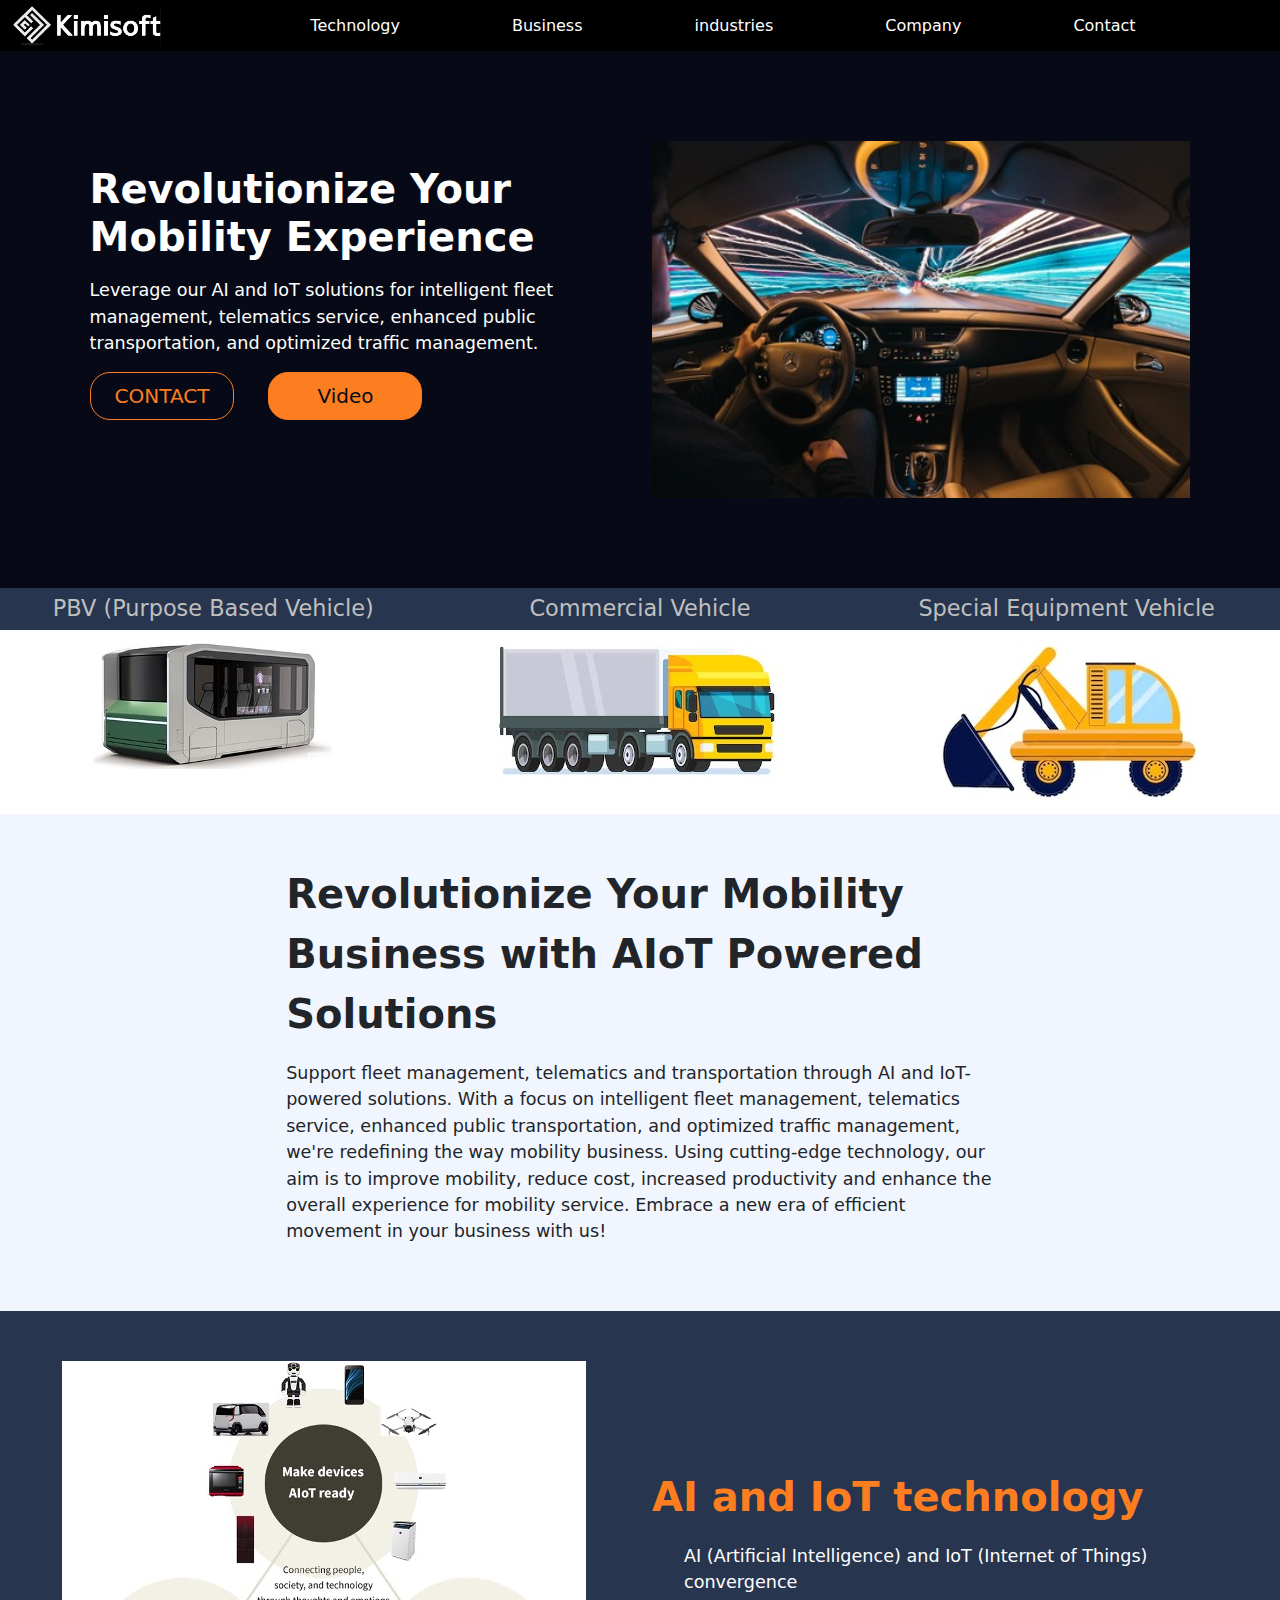
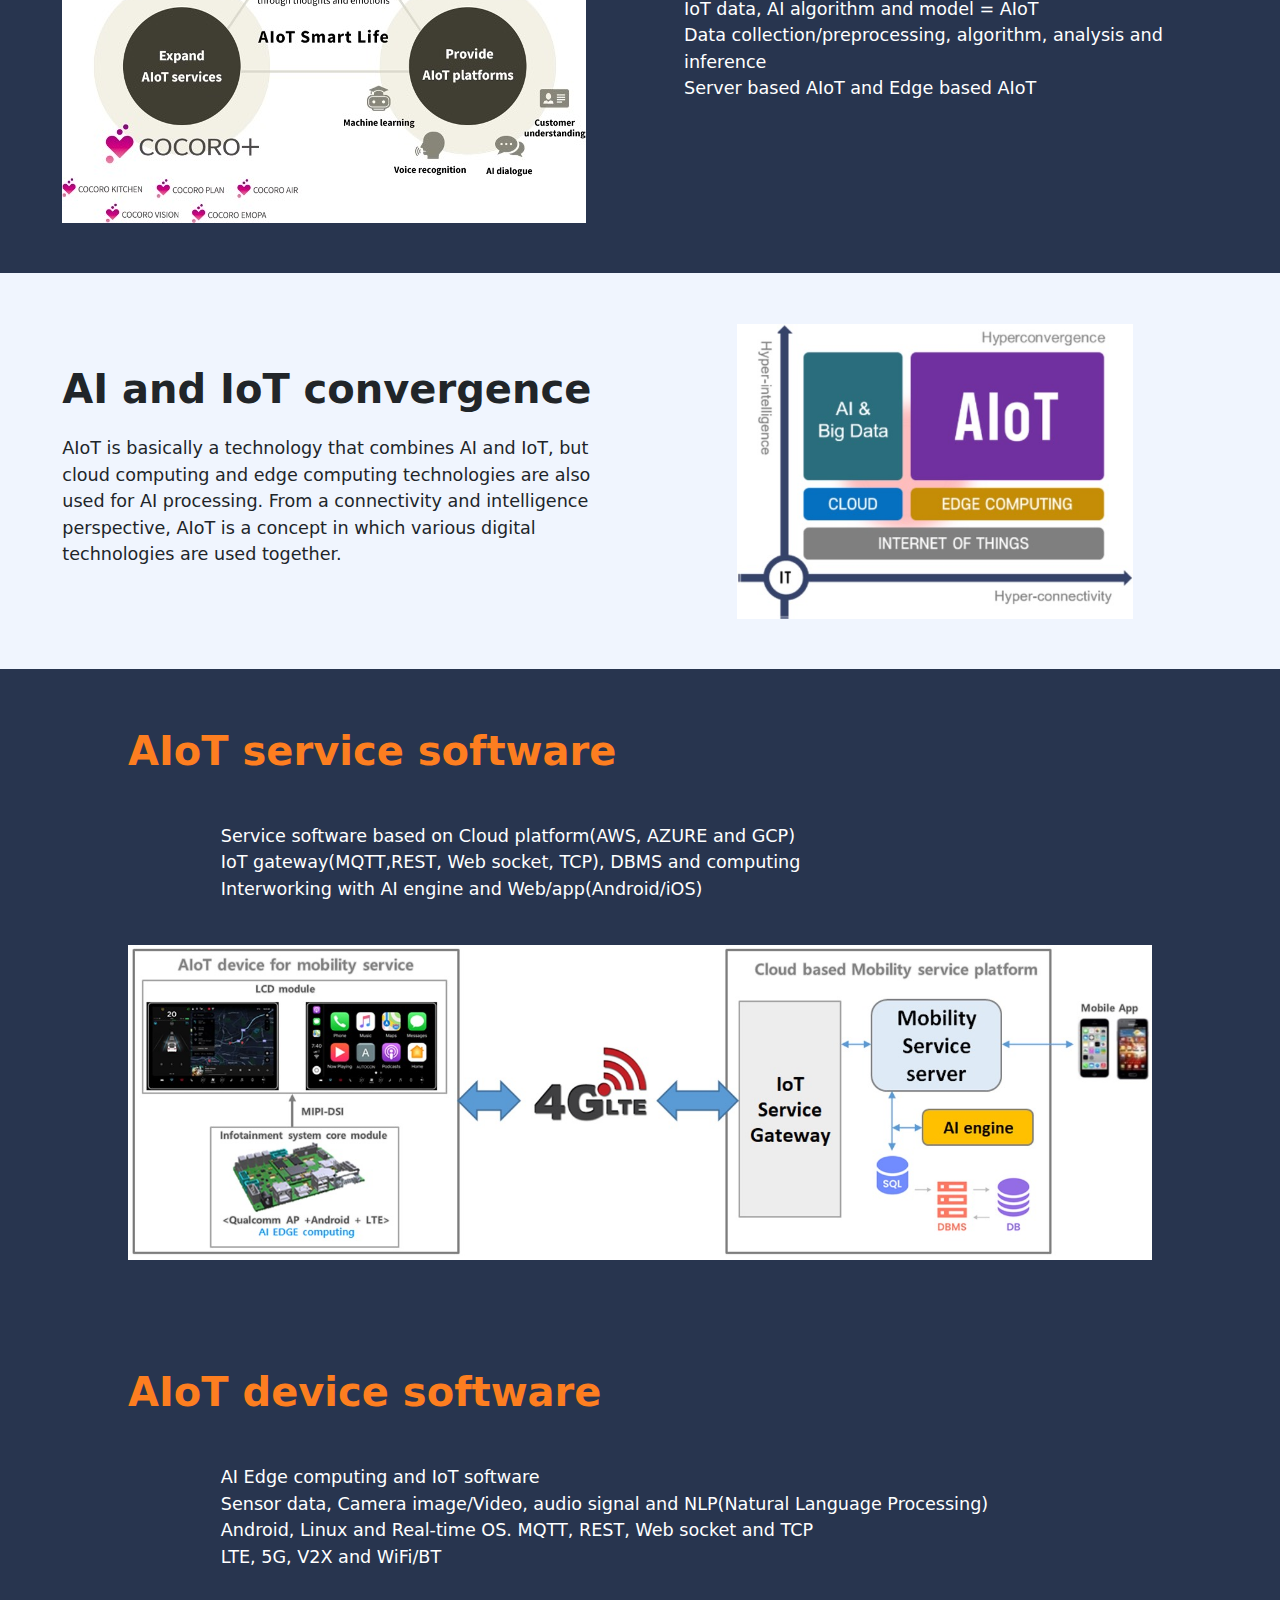
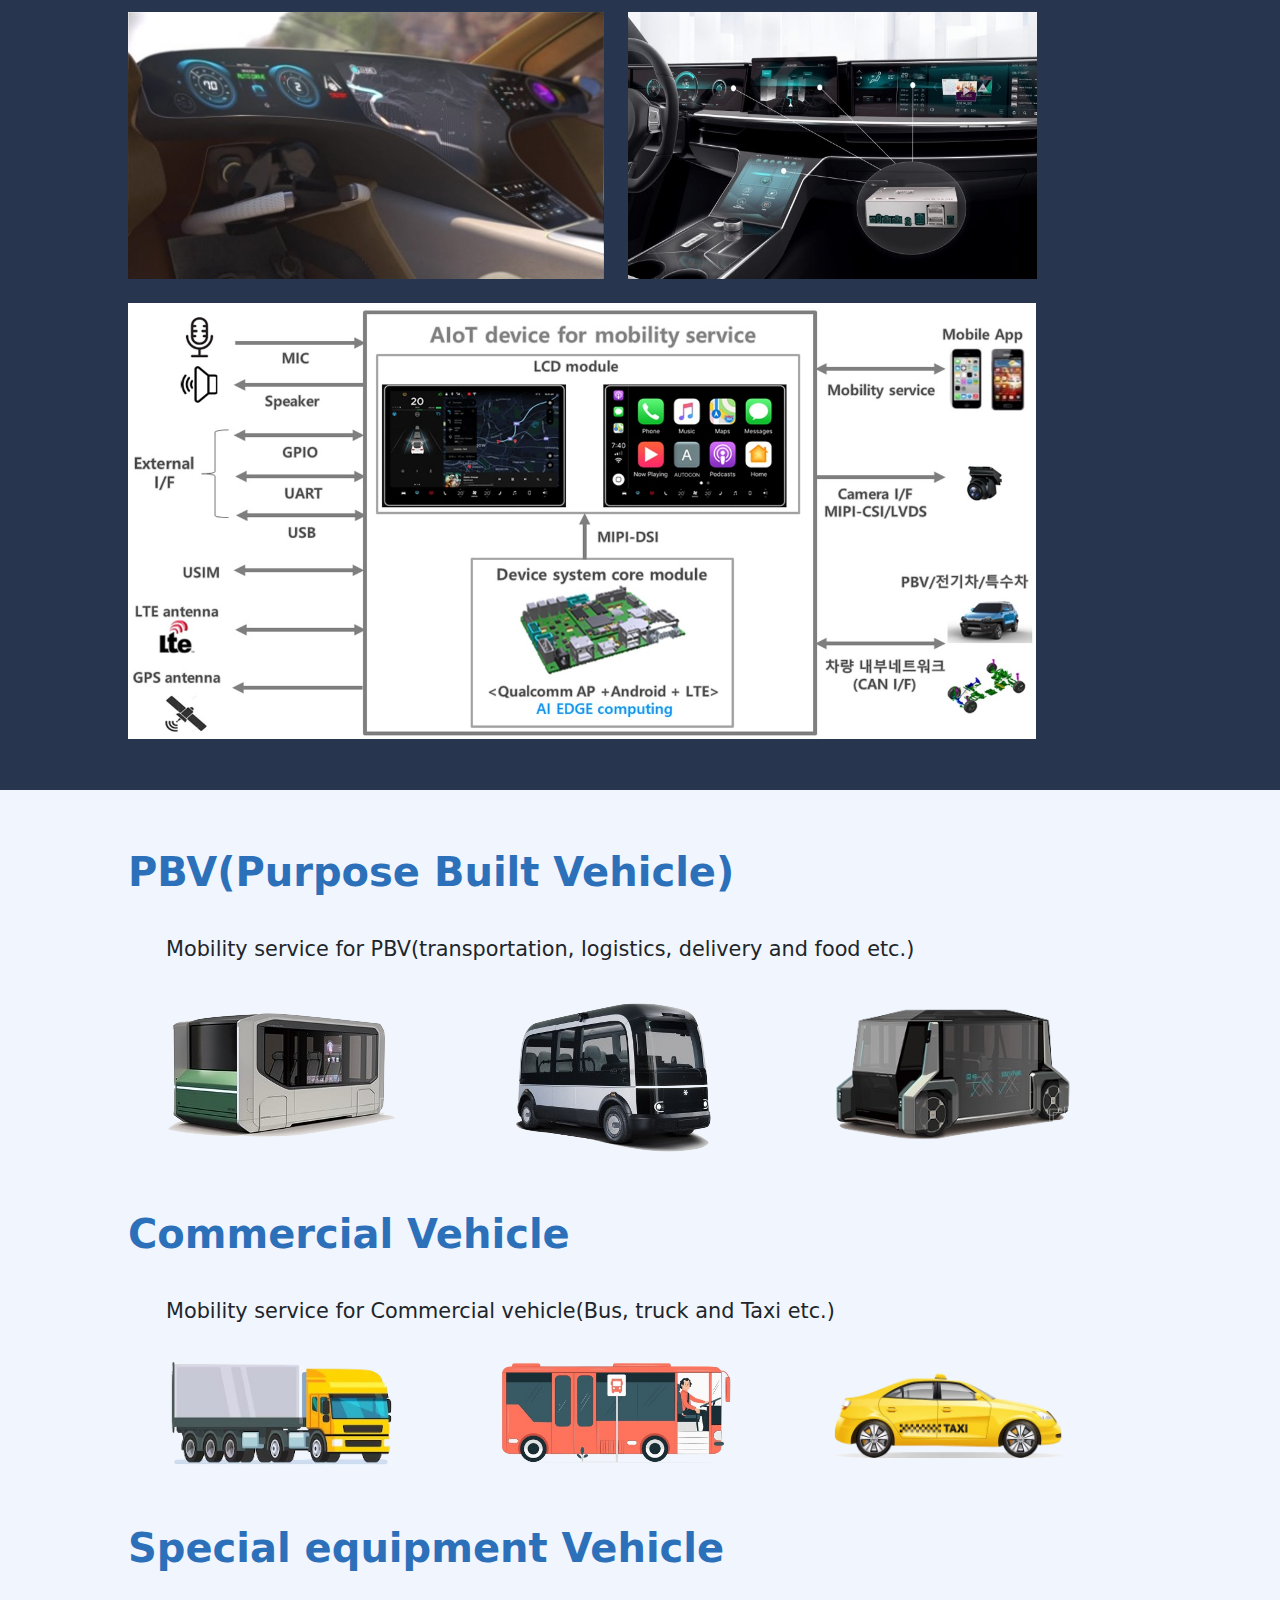
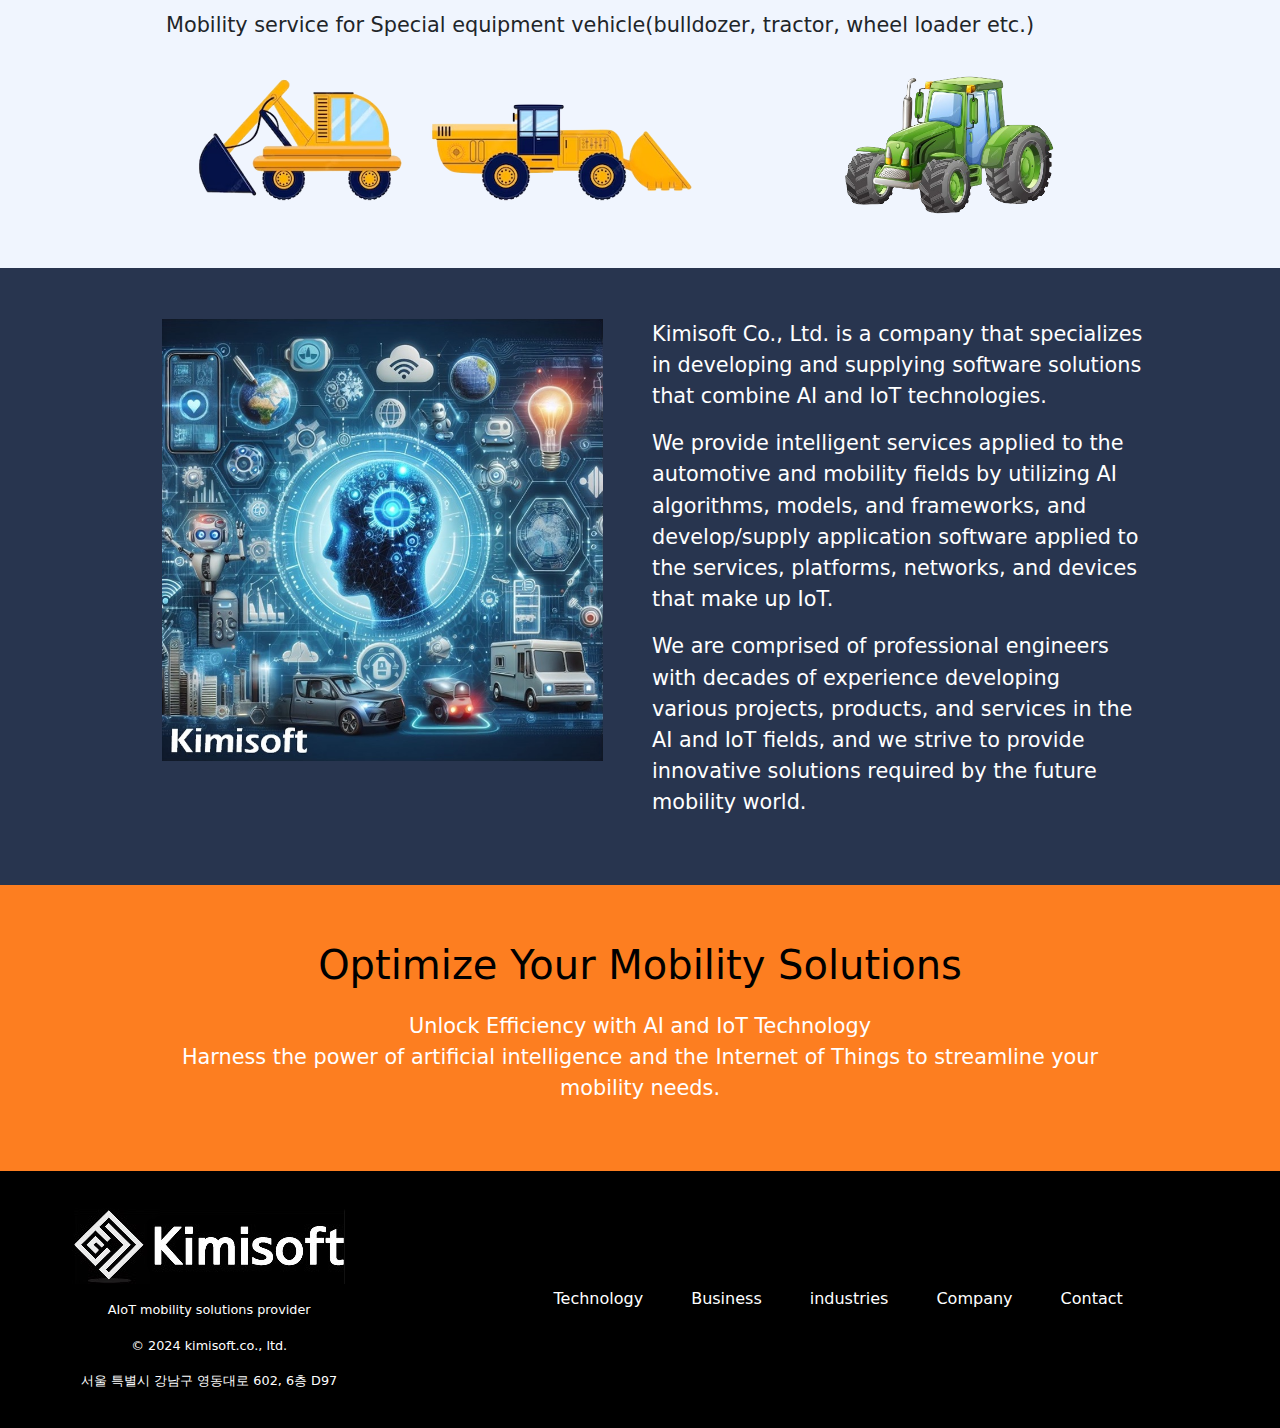
==== index.html @ 02476821 "remove comment" ====
<!DOCTYPE html>
<html lang="en">

<head>
  <meta charset="UTF-8">
  <meta name="viewport" content="width=device-width, initial-scale=1.0">
  <title>키미소프트</title>

  <link rel="stylesheet" href="https://cdn.jsdelivr.net/npm/bootstrap@5.3.0/dist/css/bootstrap.min.css">
  <link rel="stylesheet" href="main.css">
</head>

<body>
  <nav class="navbar navbar-expand-lg">
    <div class="container-fluid" style="background-color: #000000">
      <a class="navbar-brand" href="#">
        <img src="img/logo.jpg" alt="Company Logo" width="150" class="d-inline-block">
      </a>
      <button class="navbar-toggler" type="button" data-bs-toggle="collapse" data-bs-target="#navbarNav" aria-controls="navbarNav" aria-expanded="false" aria-label="Toggle navigation">
        <span class="navbar-toggler-icon">
          <i class="fas fa-bars"></i>
        </span>
      </button>
      <div class="collapse navbar-collapse" id="navbarNav">
        <ul class="navbar-nav mx-auto mr-auto">
          <li class="nav-item mx-5">
            <a class="nav-link" href="#technology" style="color: #ffffff">Technology</a>
          </li>
          <li class="nav-item mx-5">
            <a class="nav-link" href="#business" style="color: #ffffff">Business</a>
          </li>
          <li class="nav-item mx-5">
            <a class="nav-link" href="#industries" style="color: #ffffff">industries</a>
          </li>
          <li class="nav-item mx-5">
            <a class="nav-link" href="#company" style="color: #ffffff">Company</a>
          </li>
          <li class="nav-item mx-5">
            <a class="nav-link" href="#contact" style="color: #ffffff">Contact</a>
          </li>
        </ul>
      </div>
    </div>
  </nav>

  <section id="intro">
    <div class="container-fluid" style="background-color: #070a16; padding: 7%">
      <div class="row align-items-center">
        <div class="col-md-6 text-white">
          <h1 style="font-weight: 900; font-size: 2.5em; margin-bottom: 1rem;">
            Revolutionize Your Mobility Experience
          </h1>
          <p style="font-size: 1.1em;">
            Leverage our AI and IoT solutions for intelligent fleet management, telematics service, enhanced public transportation, and optimized traffic management.
          </p>
          <div class="btn-group" role="group" aria-label="Basic example" style="padding-bottom: 10%;">
            <button type="button" class="btn btn-lg px-4 me-4" style="background-color: #070a16; border-color: #fd7e20; color: #fd7e20; border-radius: 20px"
              onClick="document.getElementById('contact').scrollIntoView();">CONTACT</button>
            <button type="button" class="btn btn-lg px-5" style="background-color: #fd7e20; border-color: #fd7e20; color: #070a16; border-radius: 20px; margin-left: 10px"
              id="play" onClick="switchToVideo();">Video</button>
          </div>
        </div>
        <div class="col-md-6">
          <video controls width="100%" id="intro_video" style="display: none;">
            <source src="intro.mp4" type="video/mp4">
          </video>
          <img src="img/intro.jpg" alt="Introduction Image" id="intro_img" style="width: 100%; display: block;">
        </div>
      </div>
    </div>
  </section>

  <section id="technology">
    <div class="container-fluid">
      <div class="row">
        <!-- Technology Columns -->
        <div class="col-lg-4 col-md-6" style="padding: 0%">
          <div class="text-center" style="padding: 1%; font-size: 1.4em; color: #bfbfbf; background-color: #28354f">PBV (Purpose Based Vehicle)</div>
          <div class="text-center" style="padding: 3%; background-color: #ffffff"><img src="img/pbv.jpg" alt="Purpose Based Vehicle" style="max-width: 100%; height: auto;"></div>
        </div>
        <div class="col-lg-4 col-md-6" style="padding: 0%">
          <div class="text-center" style="padding: 1%; font-size: 1.4em; color: #bfbfbf; background-color: #28354f">Commercial Vehicle</div>
          <div class="text-center" style="padding: 3%; background-color: #ffffff"><img src="img/cv.jpg" alt="Commercial Vehicle" style="max-width: 100%; height: auto;"></div>
        </div>
        <div class="col-lg-4 col-md-6" style="padding: 0%">
          <div class="text-center" style="padding: 1%; font-size: 1.4em; color: #bfbfbf; background-color: #28354f">Special Equipment Vehicle</div>
          <div class="text-center" style="padding: 3%; background-color: #ffffff"><img src="img/sev.jpg" alt="Special Equipment Vehicle" style="max-width: 100%; height: auto;"></div>
        </div>
      </div>
  
      <!-- AIoT Solutions -->
      <div class="row" style="padding: 4%; background-color: #f0f5fe">
        <div class="col" style="padding-left: 20%; padding-right: 20%">
          <p style="font-size: 2.5em; font-weight: 900">Revolutionize Your Mobility Business with AIoT Powered Solutions</p>
          <p style="font-size: 1.1em">Support fleet management, telematics and transportation through AI and IoT-powered solutions. With a focus on intelligent fleet management, telematics service, enhanced public transportation, and optimized traffic management, we're redefining the way mobility business. Using cutting-edge technology, our aim is to improve mobility, reduce cost, increased productivity and enhance the overall experience for mobility service. Embrace a new era of efficient movement in your business with us!</p>
        </div>
      </div>
  
      <!-- AI and IoT Technology -->
      <div class="row align-items-center" style="padding: 4%; background-color: #28354f">
        <div class="col-md-6">
          <img src="img/cycle.jpg" alt="Technology Cycle" style="max-width: 100%; height: auto;">
        </div>
        <div class="col-md-6 custom-margin">
          <p style="color: #fd7e20; font-size: 2.5em; font-weight: 800">AI and IoT technology</p>
          <ul style="color: #ffffff; font-size: 1.1em; list-style-type: none">
            <li>AI (Artificial Intelligence) and IoT (Internet of Things) convergence</li>
            <li>IoT data, AI algorithm and model = AIoT</li>
            <li>Data collection/preprocessing, algorithm, analysis and inference</li>
            <li>Server based AIoT and Edge based AIoT</li>
          </ul>
        </div>
      </div>
  
      <!-- AI and IoT Convergence -->
      <div class="row align-items-center" style="padding: 4%; background-color: #f0f5fe">
        <div class="col-md-6">
          <p style="font-size: 2.5em; font-weight: 800">AI and IoT convergence</p>
          <p style="font-size: 1.1em">AIoT is basically a technology that combines AI and IoT, but cloud computing and edge computing technologies are also used for AI processing. From a connectivity and intelligence perspective, AIoT is a concept in which various digital technologies are used together.</p>
        </div>
        <div class="col-md-6 text-center">
          <img src="img/convergence.jpg" alt="AI and IoT Convergence" style="width: 70%; max-width: 100%; height: auto;">
        </div>
      </div>
    </div>
  </section>
  

  <section id="business">
    <div class="row" style="padding: 4% 10% 4% 10%; background-color: #28354f">
      <p style="color: #fd7e20; font-size: 2.5em; font-weight: 800">
        AIoT service software
      </p>
      <p>
        <ul style="color: #ffffff; font-size: 1.1em; padding: 1% 1% 1% 10%; list-style-type: none">
          <li>Service software based on Cloud platform(AWS, AZURE and GCP)</li>
          <li>IoT gateway(MQTT,REST, Web socket, TCP), DBMS and computing</li>
          <li>Interworking with AI engine and Web/app(Android/iOS)</li>
        </ul>
      </p>
      <img src="img/service.jpg">
    </div>
    <div class="row" style="padding: 4% 10% 4% 10%; background-color: #28354f">
      <p style="color: #fd7e20; font-size: 2.5em; font-weight: 800">
        AIoT device software
      </p>
      <p>
        <ul style="color: #ffffff; font-size: 1.1em; padding: 1% 1% 1% 10%; list-style-type: none">
          <li>AI Edge computing and IoT software</li>
          <li>Sensor data, Camera image/Video, audio signal and NLP(Natural Language Processing)</li>
          <li>Android, Linux and Real-time OS. MQTT, REST, Web socket and TCP</li>
          <li>LTE, 5G, V2X and WiFi/BT</li>
        </ul>
      </p>
      <div class="row">
        <div class="row">
          <div class="col">
            <img src="img/db1.jpg" width="100%">
          </div>
          <div class="col">
            <img src="img/db2.jpg" width="86%" height="100%">
          </div>
        </div>
        <div class="row">
          <div class="col">
            <br>
            <img src="img/db3.jpg" width="93%">
          </div>
        </div>
      </div>
    </div>
  </section>

  <section id="industries">
    <div class="row" style="padding: 4% 10% 4% 10%; background-color: #f0f5fe">
      <div class="row">
        <div class="row">
          <p style="color: #2c70ba; font-size: 2.5em; font-weight: 800">
            PBV(Purpose Built Vehicle)
          </p>
          <p>
            <ul style="font-size: 1.3em; padding: 0% 0% 0% 5%; list-style-type: none"">
              <li>Mobility service for PBV(transportation, logistics, delivery and food etc.)</li>
            </ul>
          </p>
        </div>
        <div class="row align-items-center text-center">
          <div class="col">
            <img src="img/pbv1.png" width="auto" style="max-width: 80%">
          </div>
          <div class="col">
            <img src="img/pbv2.png" width="auto" style="max-width: 80%">
          </div>
          <div class="col">
            <img src="img/pbv3.png" width="auto" style="max-width: 80%">
          </div>
        </div>
        <div class="row" style="padding-bottom: 50px">
        </div>
      </div>

      <div class="row">
        <div class="row">
          <p style="color: #2c70ba; font-size: 2.5em; font-weight: 800">
            Commercial Vehicle
          </p>
          <p>
            <ul style="font-size: 1.3em; padding: 0% 0% 0% 5%; list-style-type: none"">
              <li>Mobility service for Commercial vehicle(Bus, truck and Taxi etc.)</li>
            </ul>
          </p>
        </div>
        <div class="row align-items-center text-center">
          <div class="col">
            <img src="img/cv1.png" width="75%">
          </div>
          <div class="col">
            <img src="img/cv2.png" width="75%">
          </div>
          <div class="col">
            <img src="img/cv3.png" width="75%">
          </div>
        </div>
        <div class="row" style="padding-bottom: 50px">
        </div>
      </div>

      <div class="row">
        <div class="row">
          <p style="color: #2c70ba; font-size: 2.5em; font-weight: 800">
            Special equipment Vehicle
          </p>
          <p>
            <ul style="font-size: 1.3em; padding: 0% 0% 0% 5%; list-style-type: none"">
              <li>Mobility service for Special equipment vehicle(bulldozer, tractor, wheel loader etc.)</li>
            </ul>
          </p>
        </div>
        <div class="row align-items-center text-center">
          <div class="col-8">
            <img src="img/sev1.png" width="80%">
          </div>
          <div class="col">
            <img src="img/sev2.png" width="70%">
          </div>
        </div>
      </div>
    </div>
  </section>

  <section id="company">
    <div class="container-fluid">
      <div class="row" style="padding: 4% 10%; background-color: #28354f">
        <!-- Company image and description -->
        <div class="col-md-6 text-center">
          <img src="img/company.jpg" alt="Kimisoft Co., Ltd." style="max-width: 90%; height: auto; margin-bottom: 20px;">
        </div>
        <div class="col-md-6" style="color: #ffffff; font-size: 1.3em">
          <p>
            Kimisoft Co., Ltd. is a company that specializes in developing and supplying software solutions that combine AI and IoT technologies.
          </p>
          <p>
            We provide intelligent services applied to the automotive and mobility fields by utilizing AI algorithms, models, and frameworks, and develop/supply application software applied to the services, platforms, networks, and devices that make up IoT.
          </p>
          <p>
            We are comprised of professional engineers with decades of experience developing various projects, products, and services in the AI and IoT fields, and we strive to provide innovative solutions required by the future mobility world.
          </p>
        </div>
      </div>
  
      <!-- Call-to-action -->
      <div class="row text-center" style="padding: 4% 10%; background-color: #fd7e20">
        <div class="col-12">
          <p style="color: #000000; font-size: 2.5em">
            Optimize Your Mobility Solutions
          </p>
          <p style="color: #ffffff; font-size: 1.3em">
            Unlock Efficiency with AI and IoT Technology<br>
            Harness the power of artificial intelligence and the Internet of Things to streamline your mobility needs.
          </p>
        </div>
      </div>
    </div>
  </section>
  
  <section id="contact">
    <nav class="navbar navbar-expand-lg">
      <div class="container-fluid" style="background-color: #000000">
        <div class="row d-inline-block align-items-center text-center" style="padding: 3%; margin-left: 10px">
          <div class="row">
            <div class="col">
              <img src="img/logo.jpg">
            </div>
            <p></p>
          </div>
          <div class="row" style="color: #ffffff; font-size: 0.8em">
            <div class="col">
              AIoT mobility solutions provider
              <p></p>
            </div>
          </div>
          <div class="row" style="color: #ffffff; font-size: 0.8em">
            <div class="col">
              © 2024 kimisoft.co., ltd.
              <p></p>
            </div>
          </div>
          <div class="row" style="color: #ffffff; font-size: 0.8em">
            <div class="col">
              서울 특별시 강남구 영동대로 602, 6층 D97
            </div>
          </div>
        </div>
        <button class="navbar-toggler" type="button" data-bs-toggle="collapse" data-bs-target="#footerNav" aria-controls="footerNav" aria-expanded="false" aria-label="Toggle navigation">
          <span class="navbar-toggler-icon">
            <i class="fas fa-bars"></i>
          </span>
        </button>
        <div class="collapse navbar-collapse" id="footerNav">
          <ul class="navbar-nav mx-auto mr-auto">
            <li class="nav-item mx-3">
              <a class="nav-link" href="#technology" style="color: #ffffff">Technology</a>
            </li>
            <li class="nav-item mx-3">
              <a class="nav-link" href="#business" style="color: #ffffff">Business</a>
            </li>
            <li class="nav-item mx-3">
              <a class="nav-link" href="#industries" style="color: #ffffff">industries</a>
            </li>
            <li class="nav-item mx-3">
              <a class="nav-link" href="#company" style="color: #ffffff">Company</a>
            </li>
            <li class="nav-item mx-3">
              <a class="nav-link" href="#contact" style="color: #ffffff">Contact</a>
            </li>
          </ul>
        </div>
      </div>
    </nav> 
  </section>

  <script src="https://cdn.jsdelivr.net/npm/bootstrap@5.3.0/dist/js/bootstrap.bundle.min.js"></script>
  <script>
    let toogle = false;

    function switchToVideo() {
        toogle = !toogle;

        if (toogle) {
          document.getElementById("play").innerHTML = "Image";
          // Hide the image
          document.getElementById("intro_img").style.display = "none";
          // Show the video
          document.getElementById("intro_video").style.display = "block";
        } else {
          document.getElementById("play").innerHTML = "Video";
          // Hide the image
          document.getElementById("intro_img").style.display = "block";
          // Show the video
          document.getElementById("intro_video").style.display = "none";
        }
    }
  </script>

</body>
</html>
---- main.css ----
.navbar {
    padding-top: 0;
    padding-bottom: 0;
}

body {
    overflow-x: clip;
}

image-thumbnail {
    object-fit: cover;
}

.navbar-toggler-icon {
    background-color: #fd7e20;
}
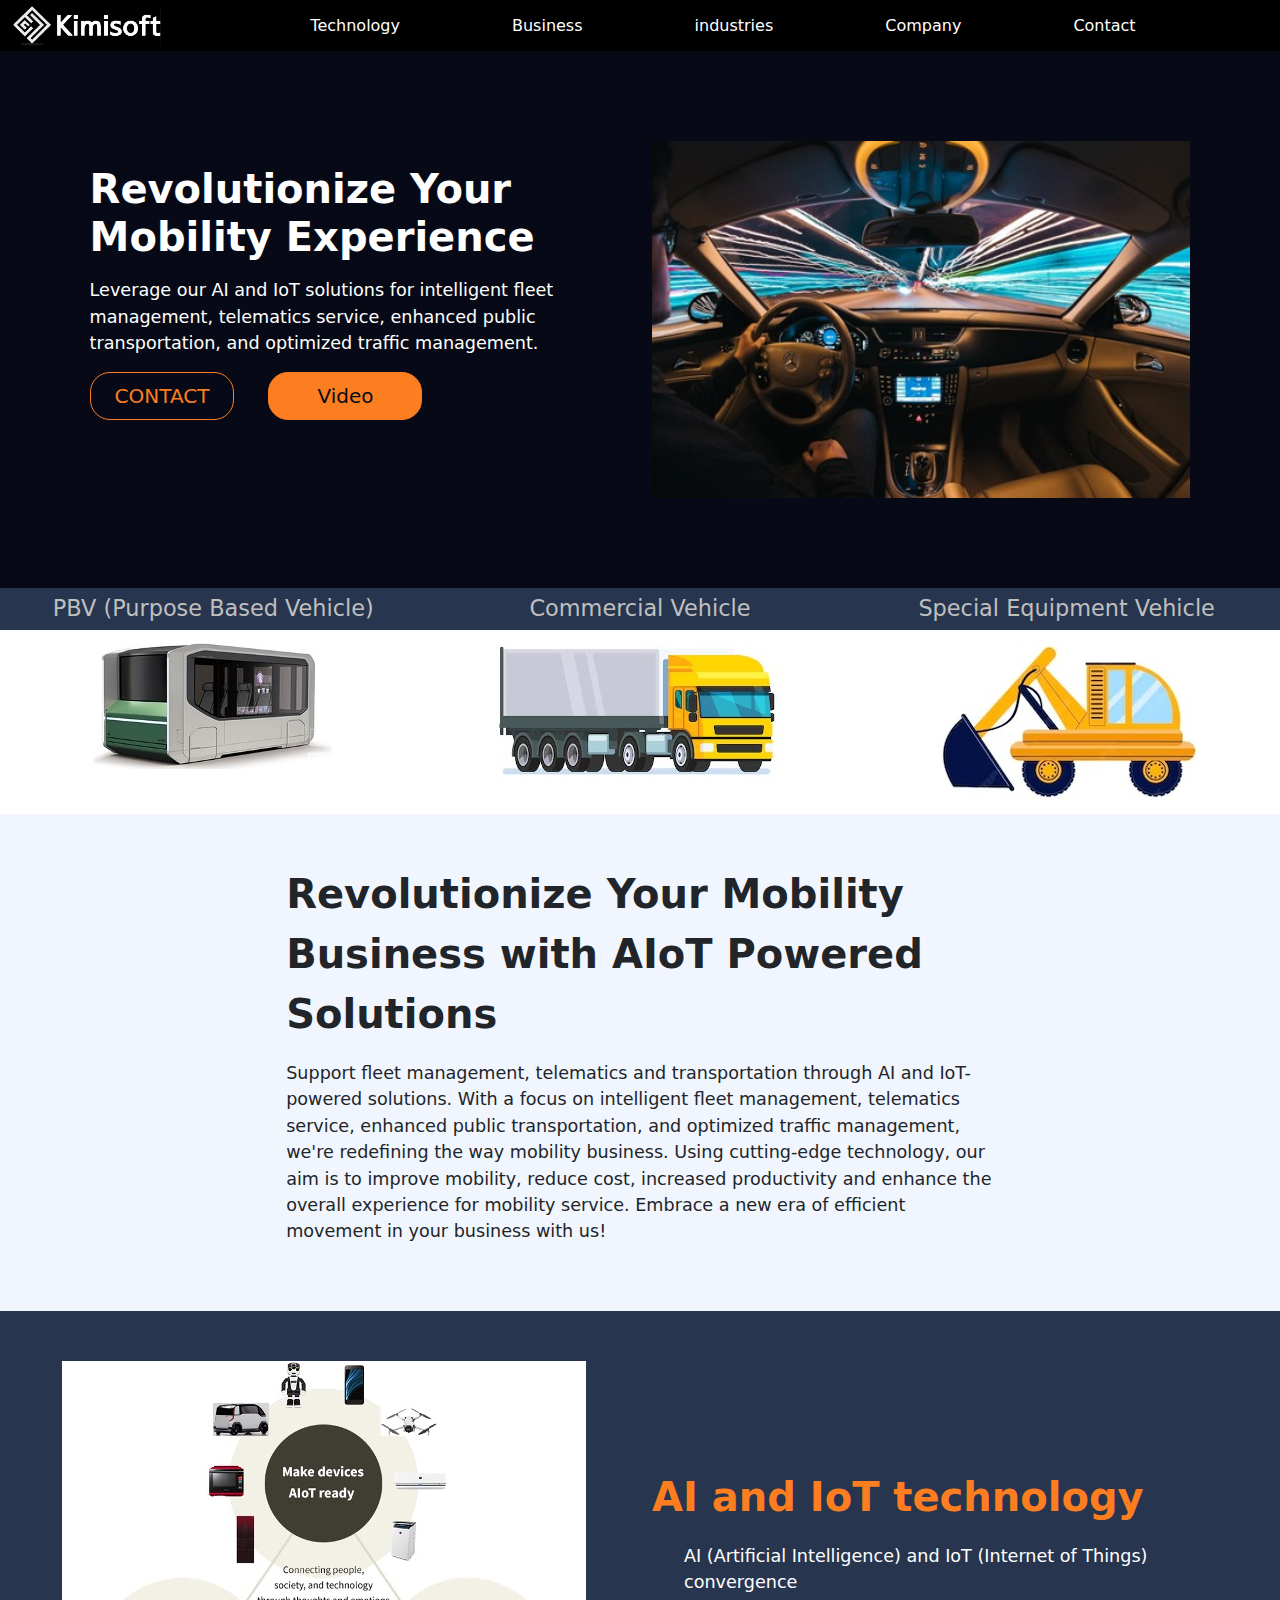
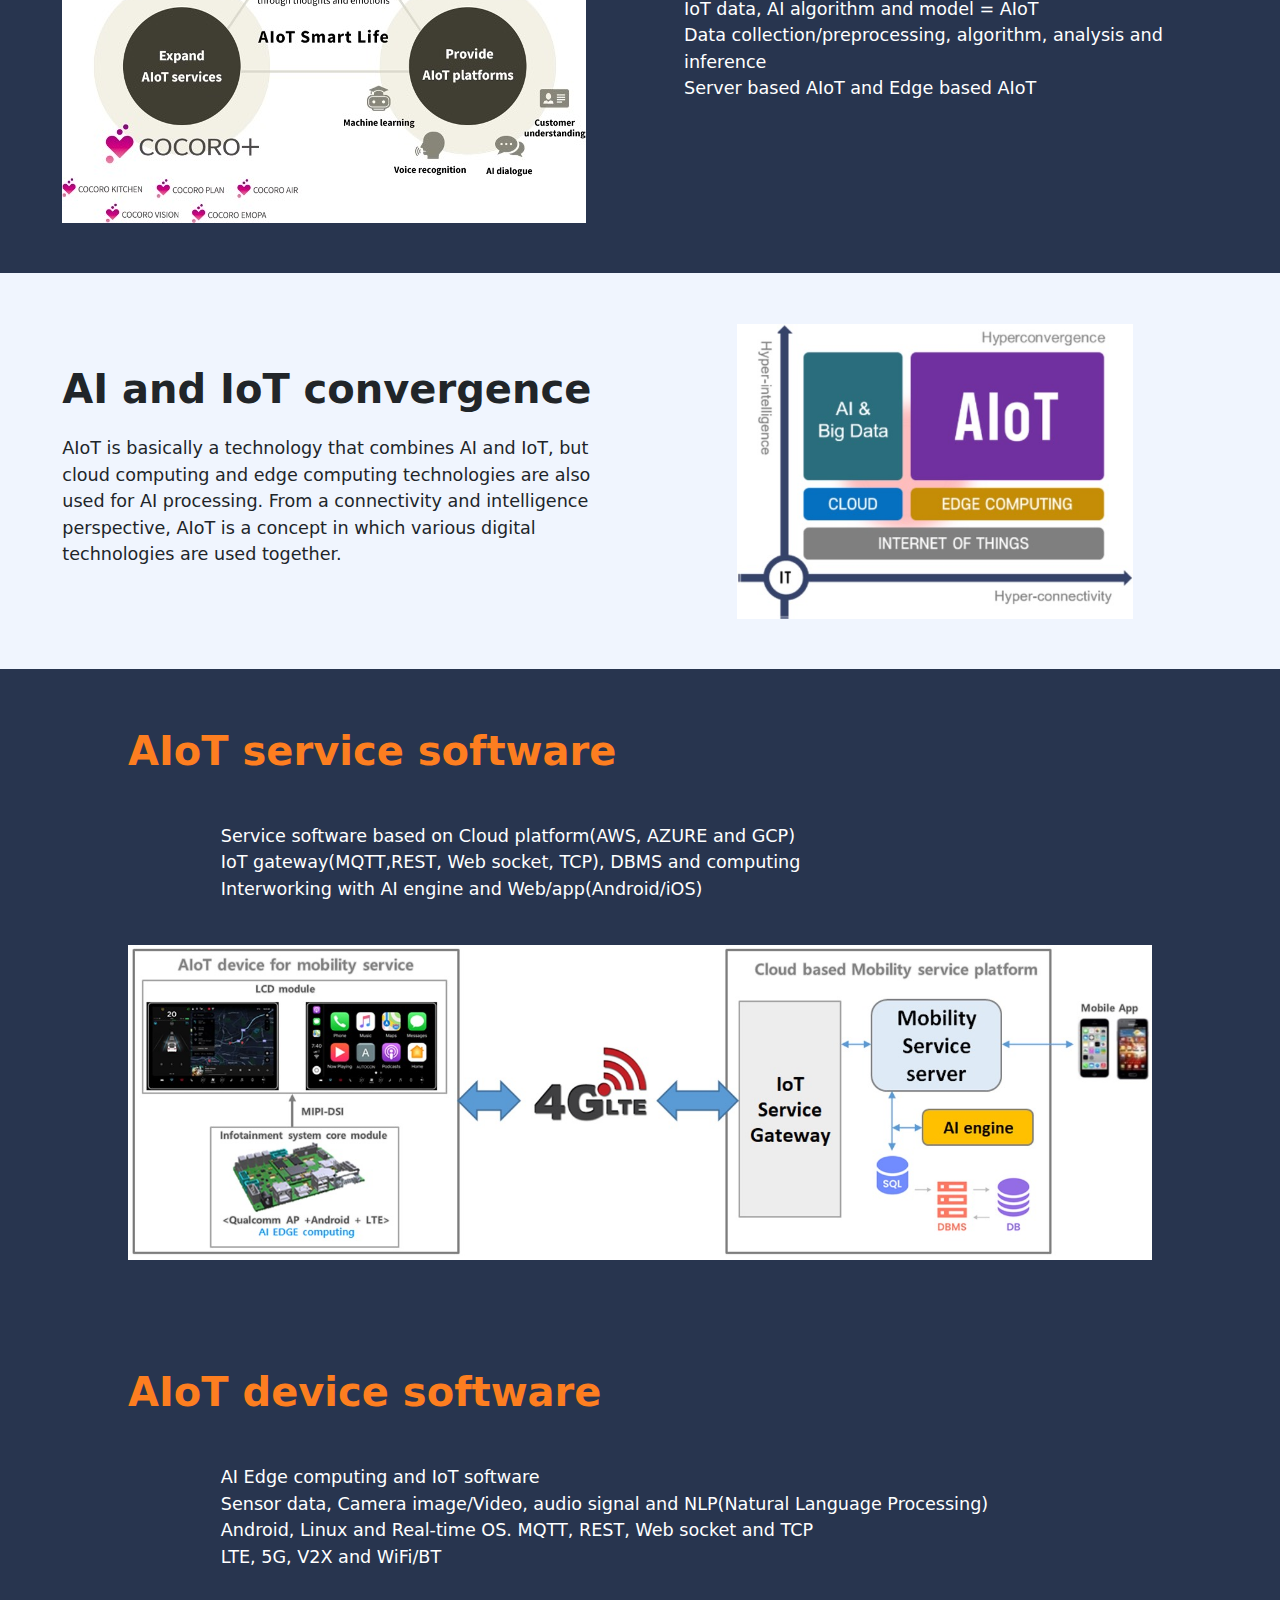
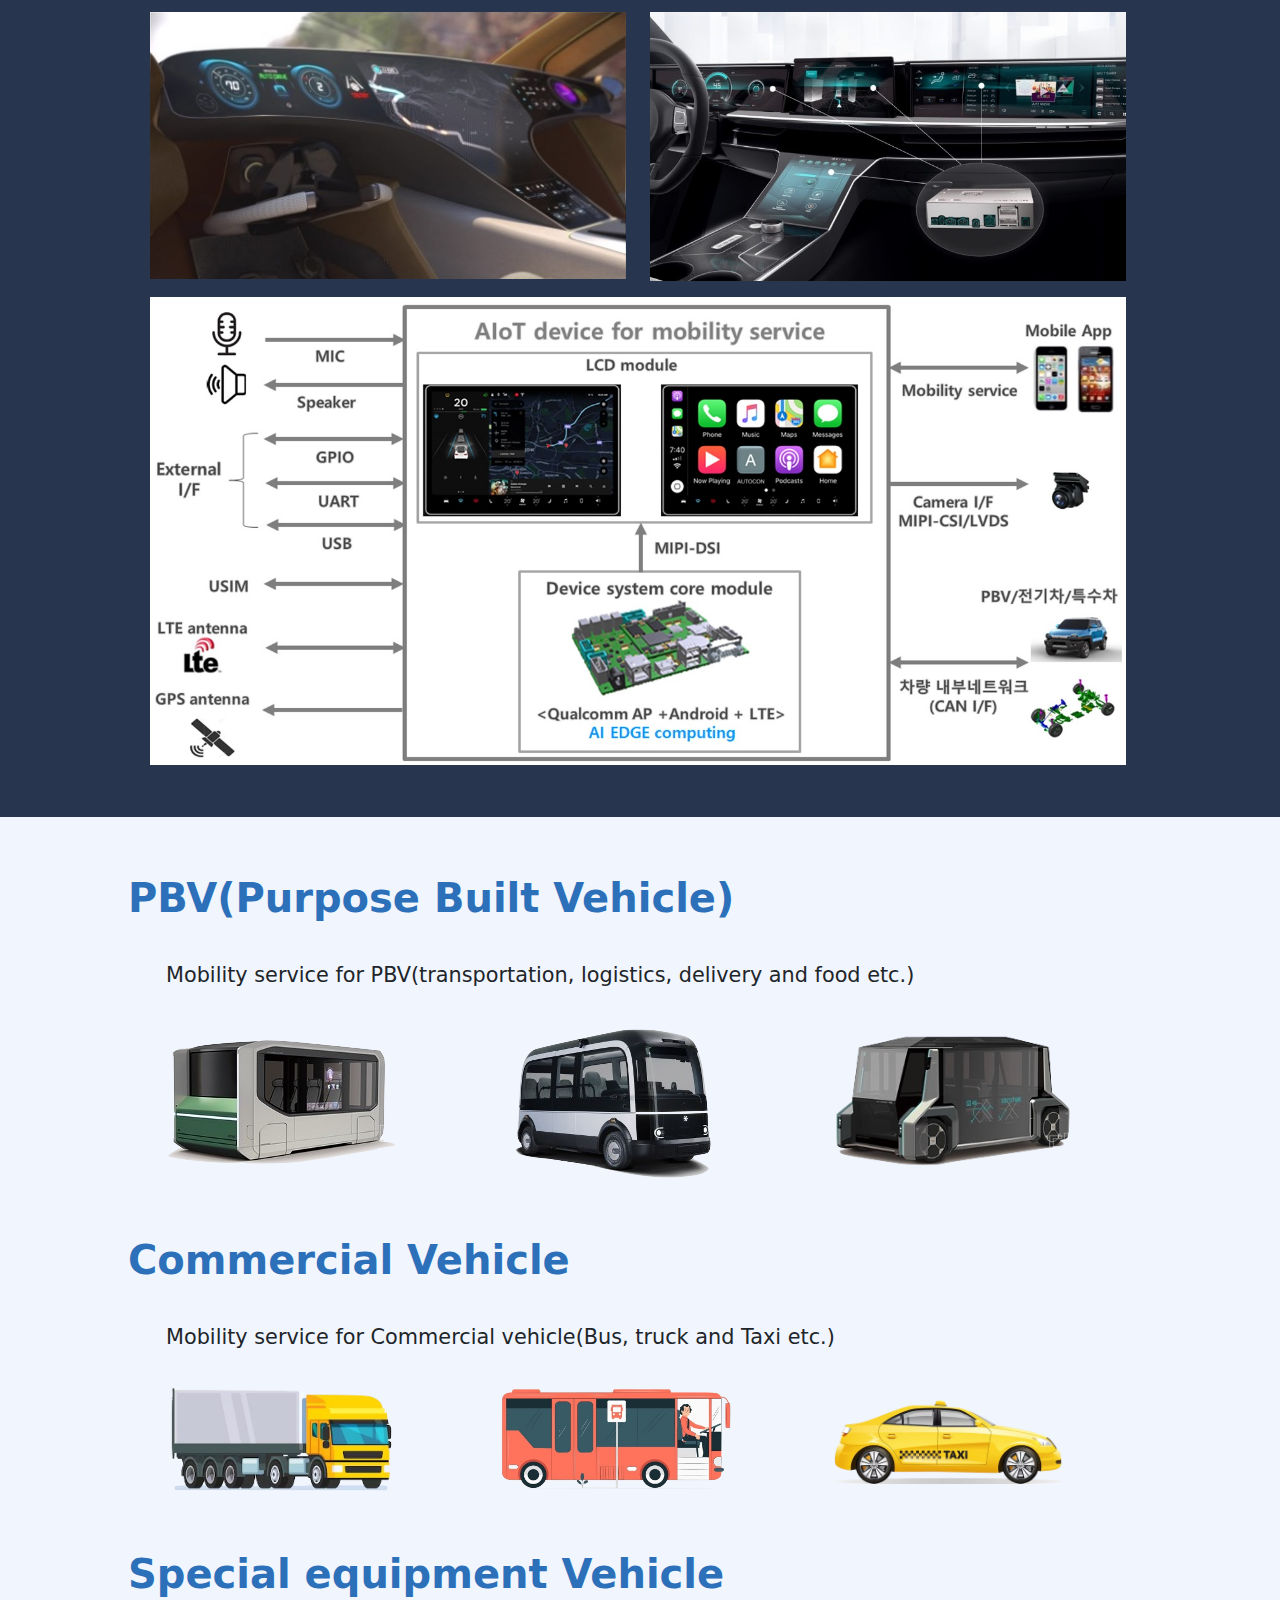
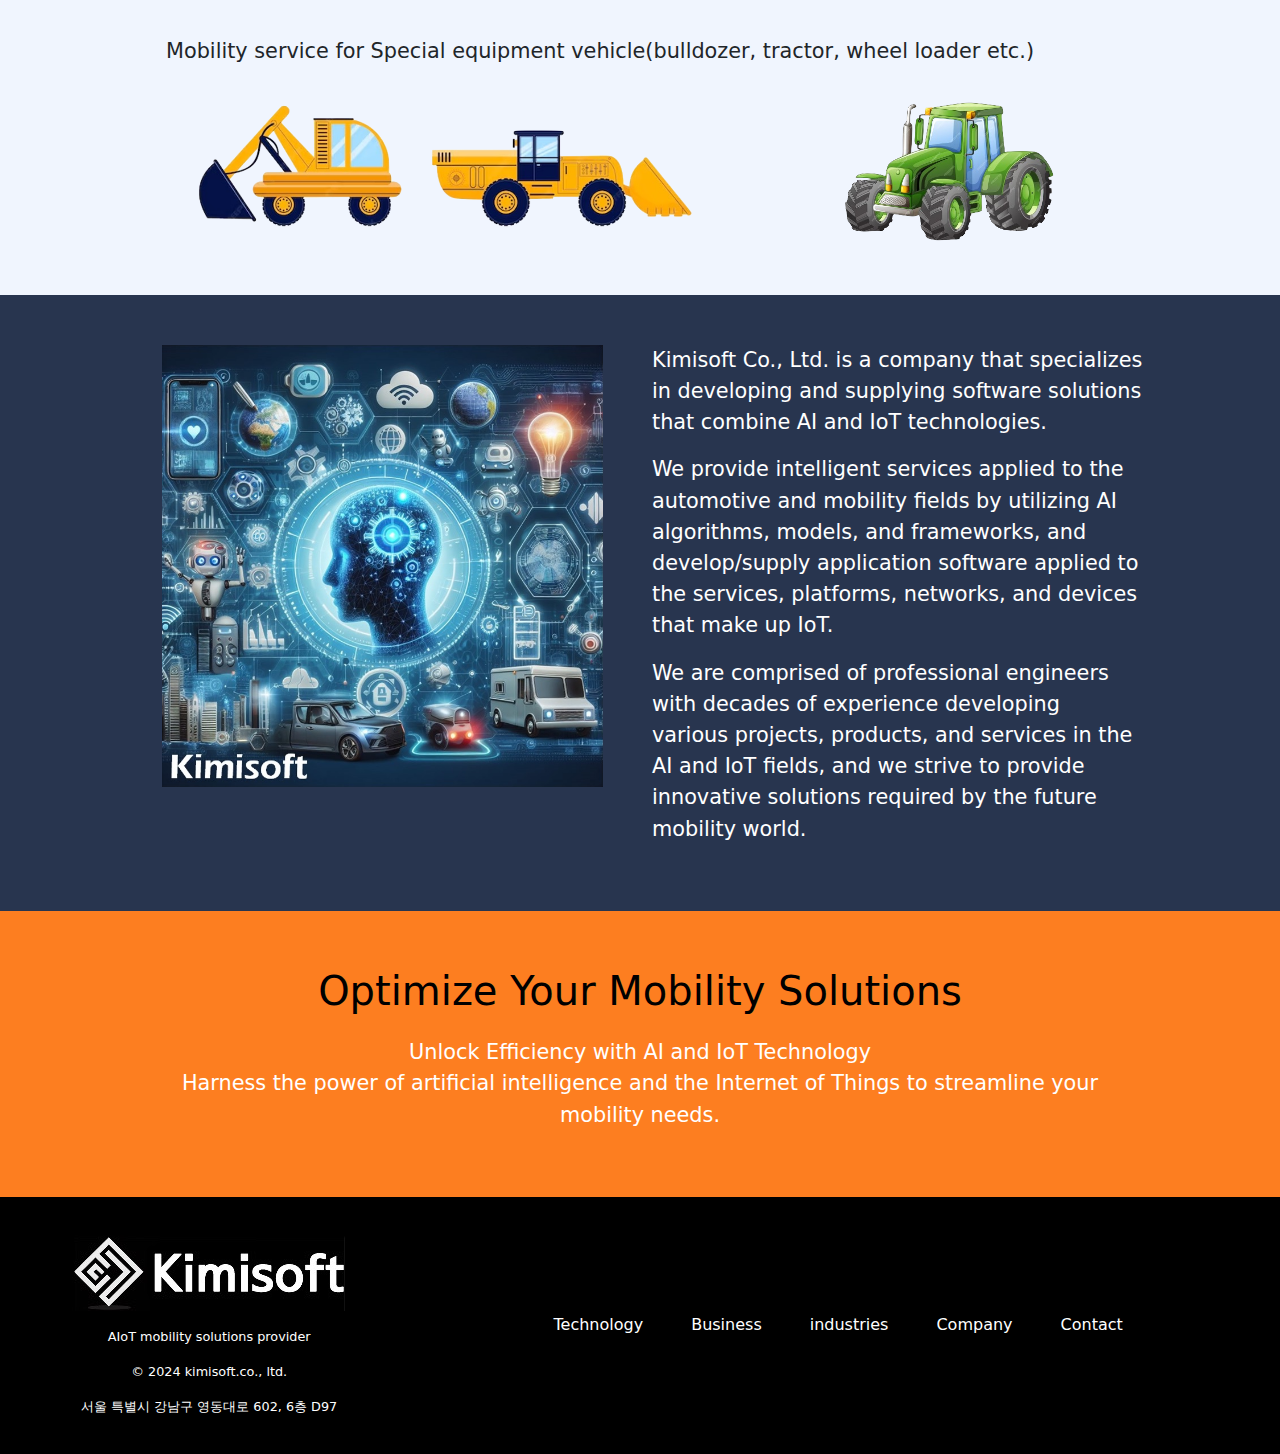
==== commit bf7ab0ef: "margin-left" ====
--- a/index.html
+++ b/index.html
@@ -152,20 +152,18 @@
           <li>LTE, 5G, V2X and WiFi/BT</li>
         </ul>
       </p>
-      <div class="row">
+      <div class="row" style="margin-left: 1%">
         <div class="row">
           <div class="col">
             <img src="img/db1.jpg" width="100%">
           </div>
           <div class="col">
-            <img src="img/db2.jpg" width="86%" height="100%">
-          </div>
-        </div>
-        <div class="row">
-          <div class="col">
-            <br>
-            <img src="img/db3.jpg" width="93%">
-          </div>
+            <img src="img/db2.jpg" width="100%" height="100%">
+          </div>
+        </div>
+        <p></p>
+        <div class="row">
+            <img src="img/db3.jpg" width="95%">
         </div>
       </div>
     </div>
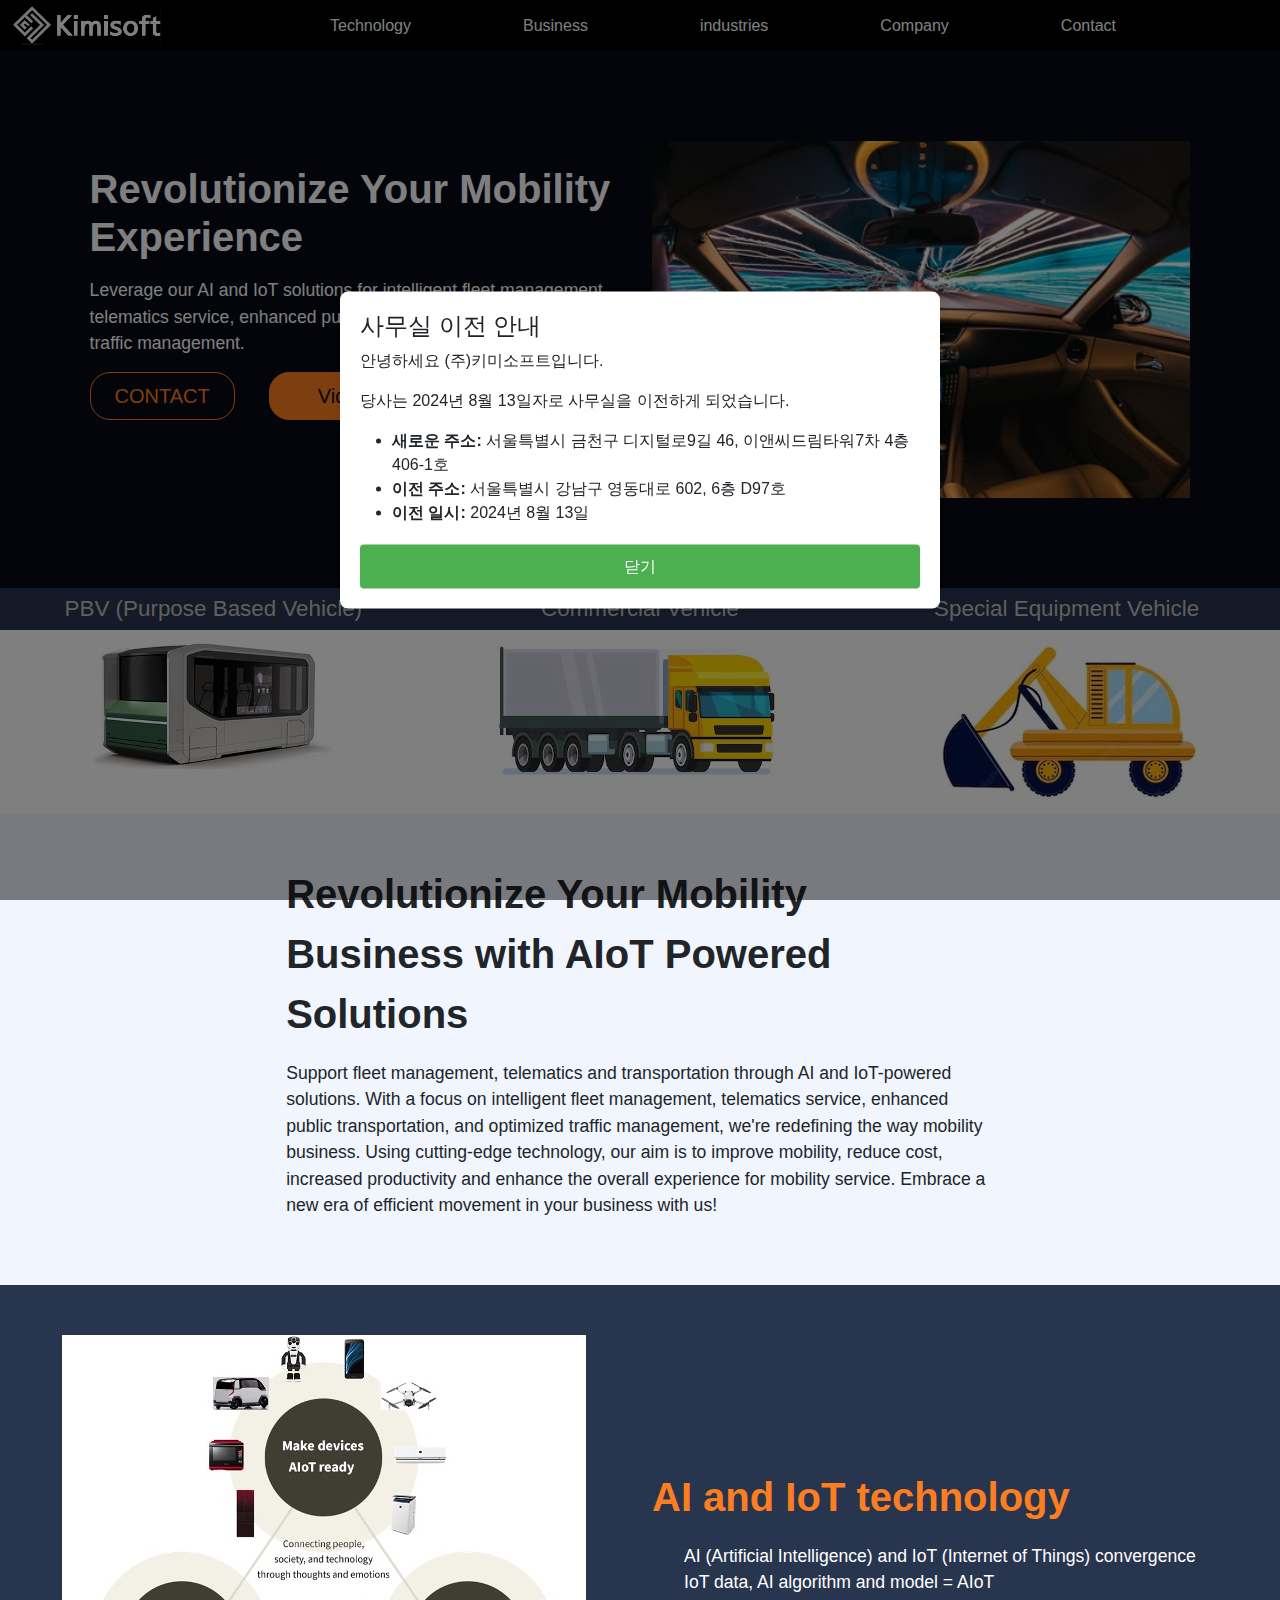
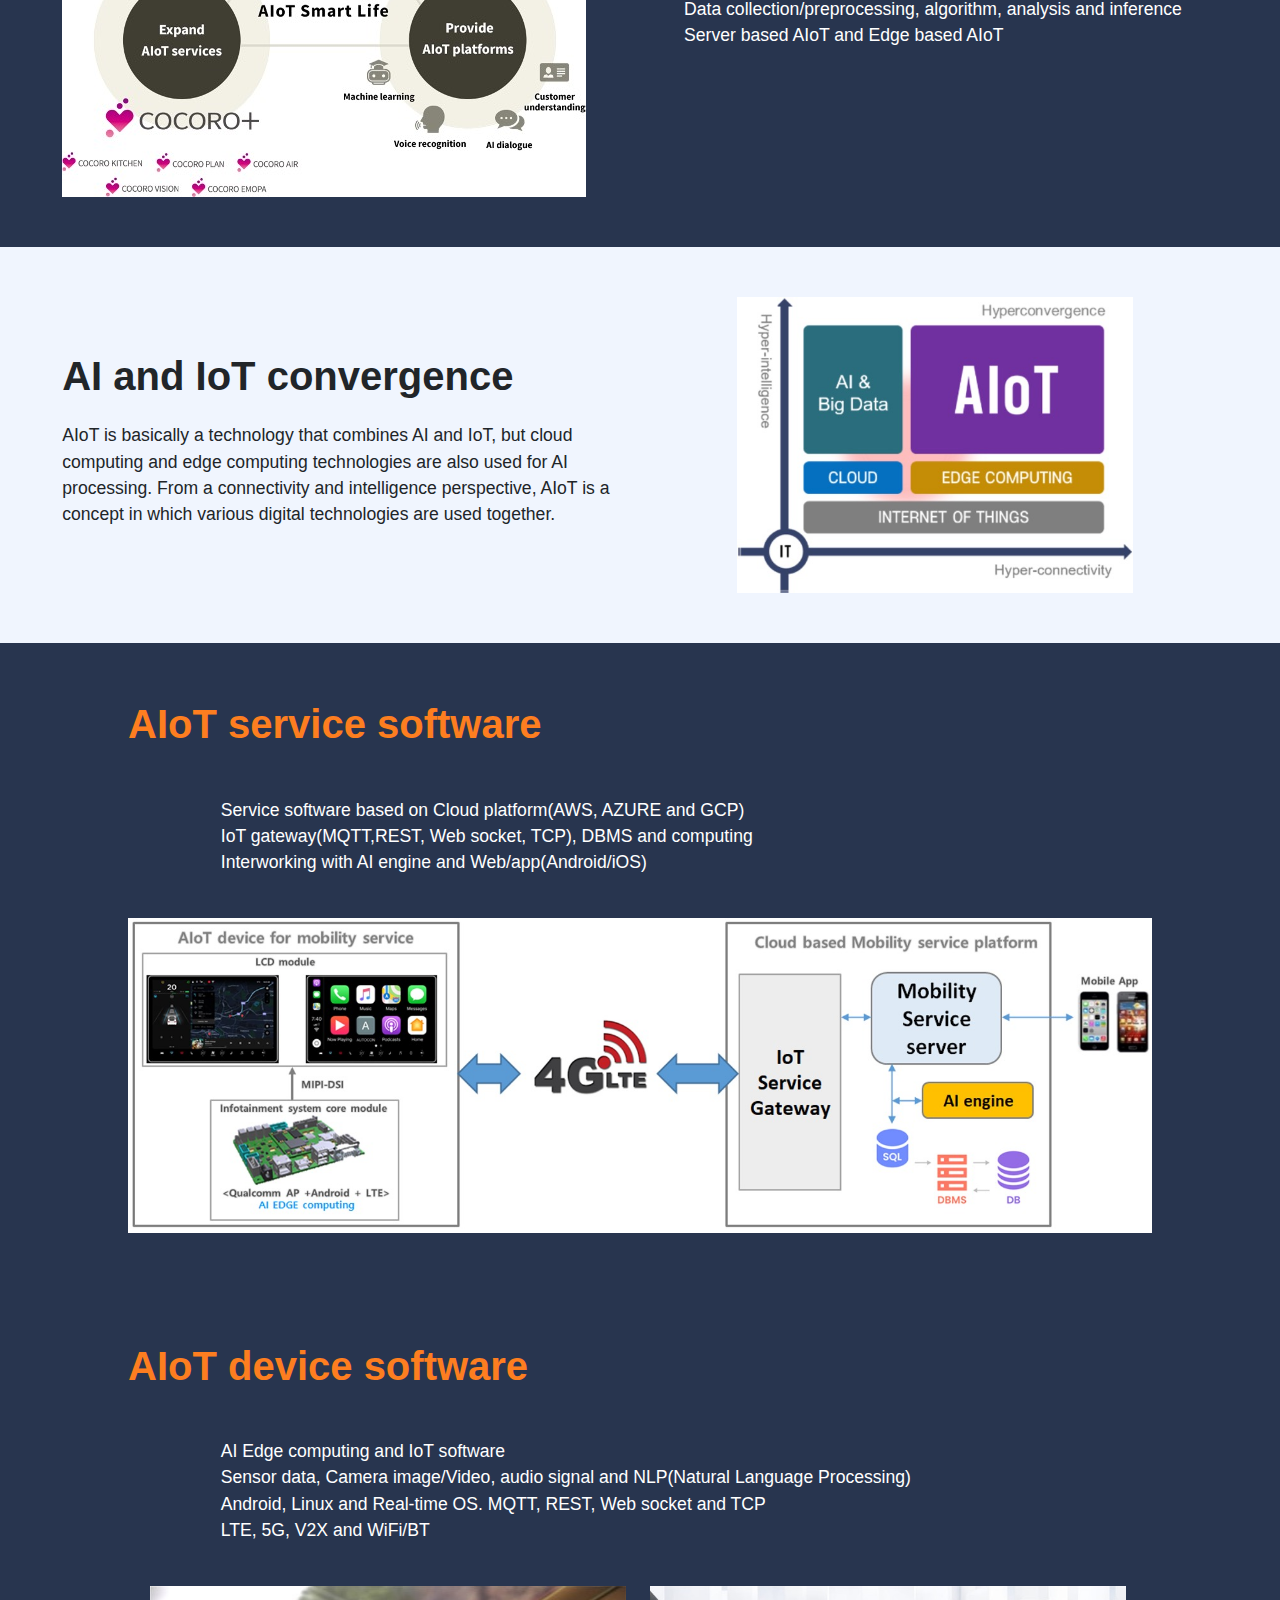
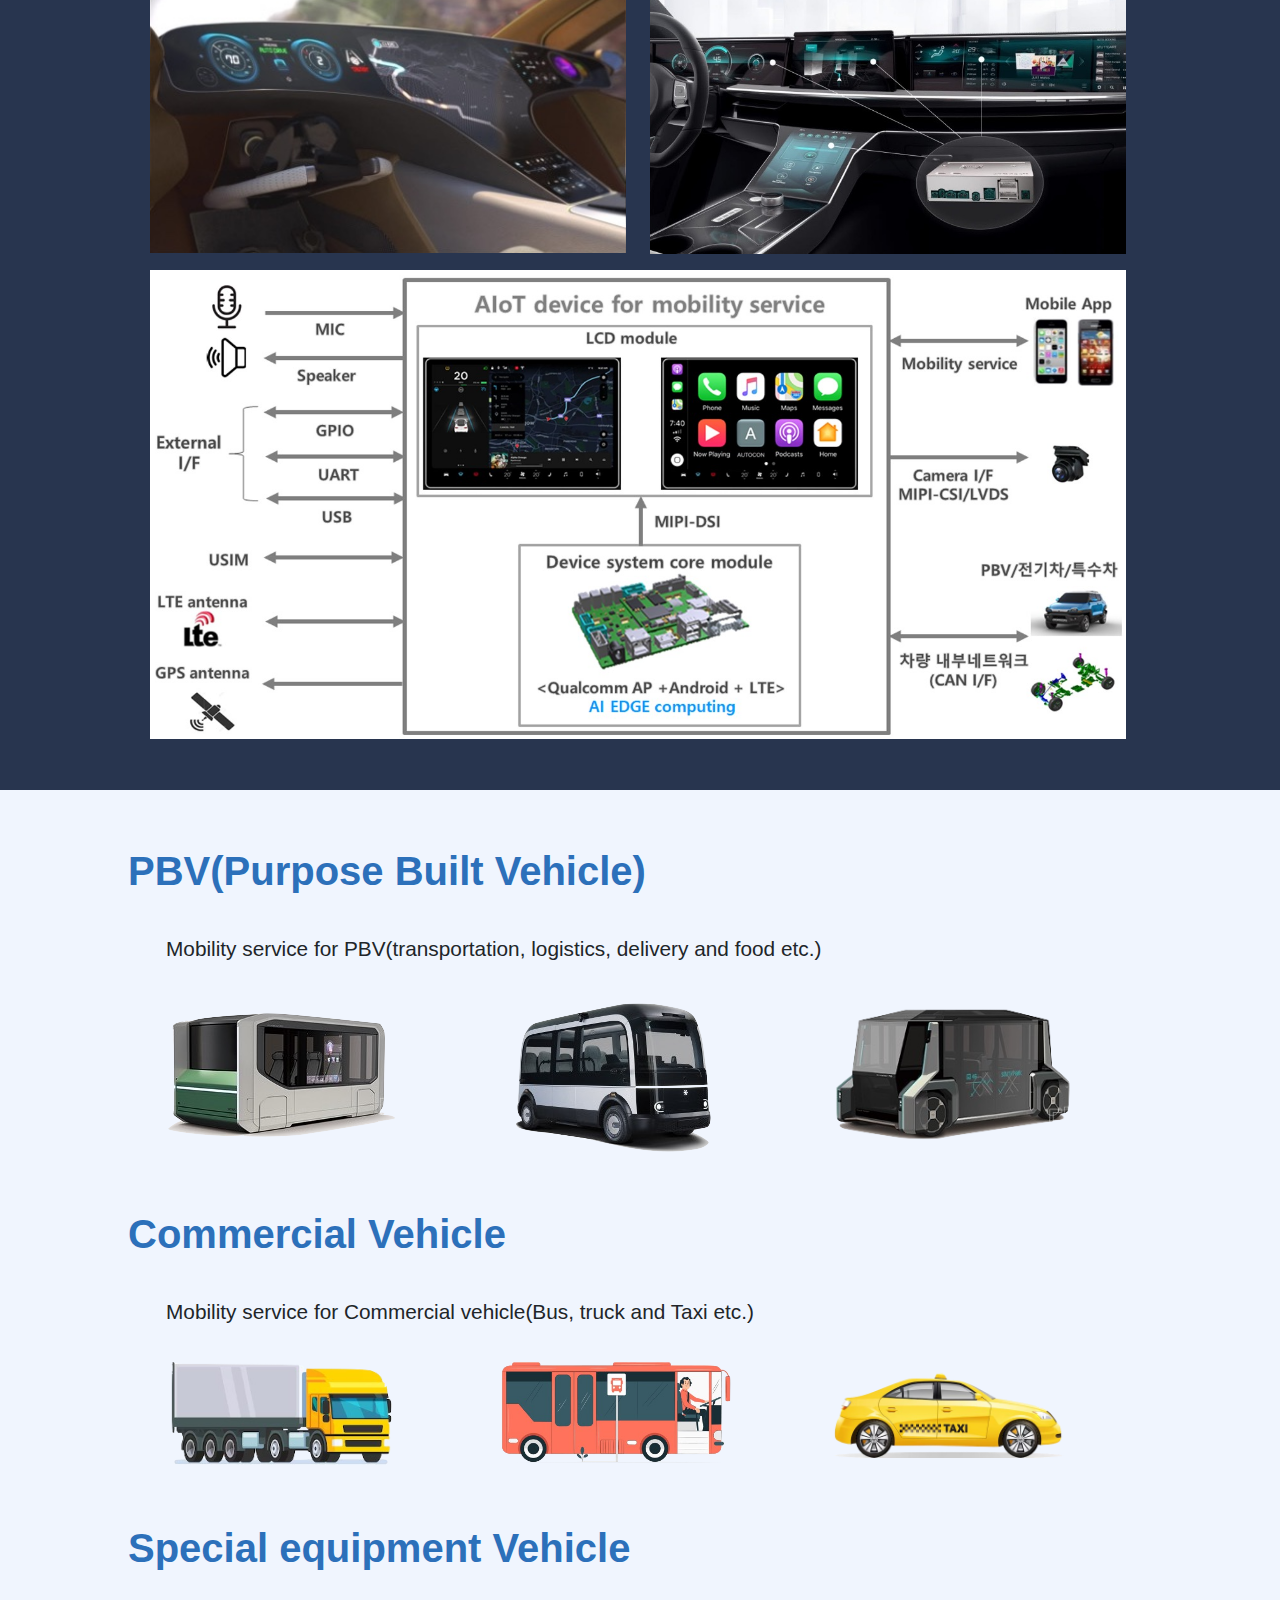
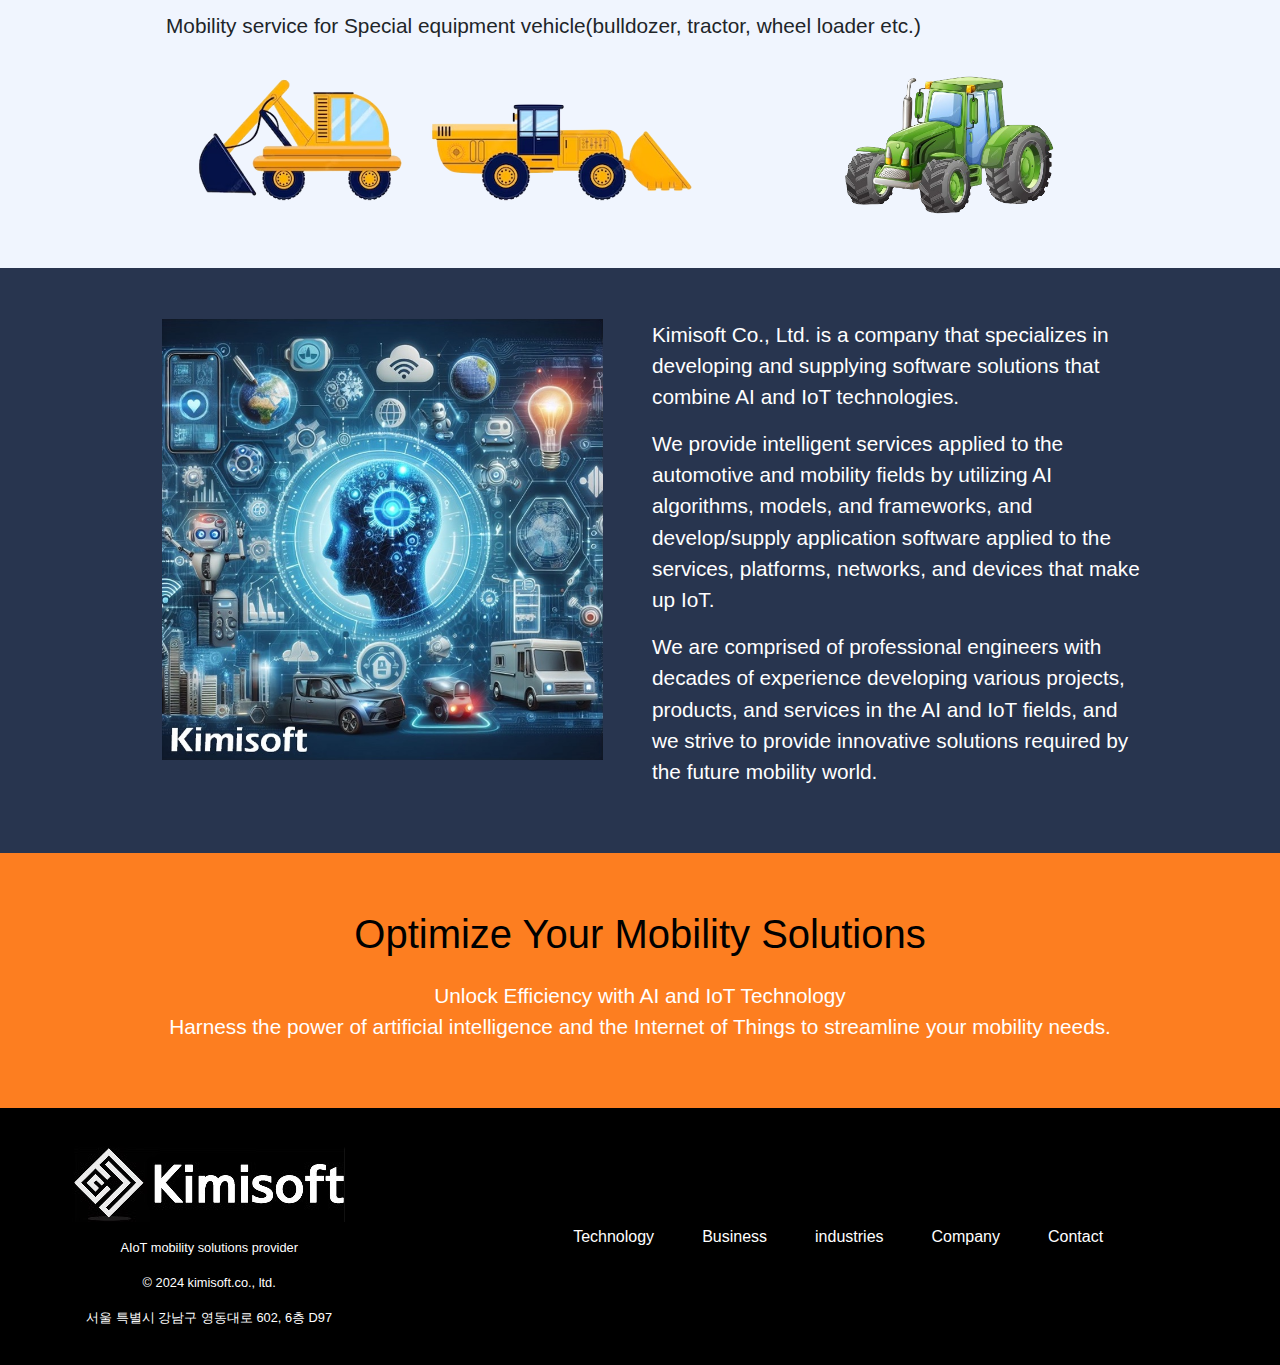
==== commit a8d39854: "notice of relocation of the company" ====
--- a/index.html
+++ b/index.html
@@ -4,13 +4,80 @@
 <head>
   <meta charset="UTF-8">
   <meta name="viewport" content="width=device-width, initial-scale=1.0">
-  <title>키미소프트</title>
+  <meta name="naver-site-verification" content="e80fff79de2744135414d34c14a9d33efeced023" />
+  <title>(주)키미소프트</title>
 
   <link rel="stylesheet" href="https://cdn.jsdelivr.net/npm/bootstrap@5.3.0/dist/css/bootstrap.min.css">
   <link rel="stylesheet" href="main.css">
+  <style>
+    body {
+      font-family: Arial, sans-serif;
+      margin: 0;
+      padding: 0;
+    }
+    /* 팝업 배경 */
+    .popup-overlay {
+      display: none;
+      position: fixed;
+      top: 0;
+      left: 0;
+      width: 100%;
+      height: 100%;
+      background-color: rgba(0, 0, 0, 0.5);
+      z-index: 9999;
+    }
+    /* 팝업 박스 */
+    .popup-box {
+      position: fixed;
+      top: 50%;
+      left: 50%;
+      transform: translate(-50%, -50%);
+      width: 600px;
+      background-color: white;
+      padding: 20px;
+      box-shadow: 0 2px 10px rgba(0, 0, 0, 0.1);
+      border-radius: 8px;
+      z-index: 10000;
+    }
+    .popup-box h2 {
+      margin-top: 0;
+      font-size: 24px;
+    }
+    .popup-box p {
+      font-size: 16px;
+      line-height: 1.5;
+    }
+    /* 닫기 버튼 */
+    .close-btn {
+      background-color: #4CAF50;
+      color: white;
+      padding: 10px 20px;
+      text-align: center;
+      border: none;
+      border-radius: 4px;
+      cursor: pointer;
+      margin-top: 20px;
+      display: block;
+      width: 100%;
+      font-size: 16px;
+    }
+</style>
 </head>
 
 <body>
+  <div class="popup-overlay" id="popup">
+    <div class="popup-box">
+        <h2>사무실 이전 안내</h2>
+        <p>안녕하세요 (주)키미소프트입니다.</p>
+        <p>당사는 2024년 8월 13일자로 사무실을 이전하게 되었습니다.</p>
+        <ul>
+            <li><strong>새로운 주소:</strong> 서울특별시 금천구 디지털로9길 46, 이앤씨드림타워7차 4층 406-1호</li>
+            <li><strong>이전 주소:</strong> 서울특별시 강남구 영동대로 602, 6층 D97호</li>
+            <li><strong>이전 일시:</strong> 2024년 8월 13일</li>
+        </ul>
+        <button class="close-btn" onclick="closePopup()">닫기</button>
+    </div>
+</div>
   <nav class="navbar navbar-expand-lg">
     <div class="container-fluid" style="background-color: #000000">
       <a class="navbar-brand" href="#">
@@ -358,6 +425,16 @@
           document.getElementById("intro_video").style.display = "none";
         }
     }
+  
+  // 팝업 열기
+  window.onload = function() {
+    document.getElementById('popup').style.display = 'block';
+  };
+
+  // 팝업 닫기
+  function closePopup() {
+    document.getElementById('popup').style.display = 'none';
+  }
   </script>
 
 </body>
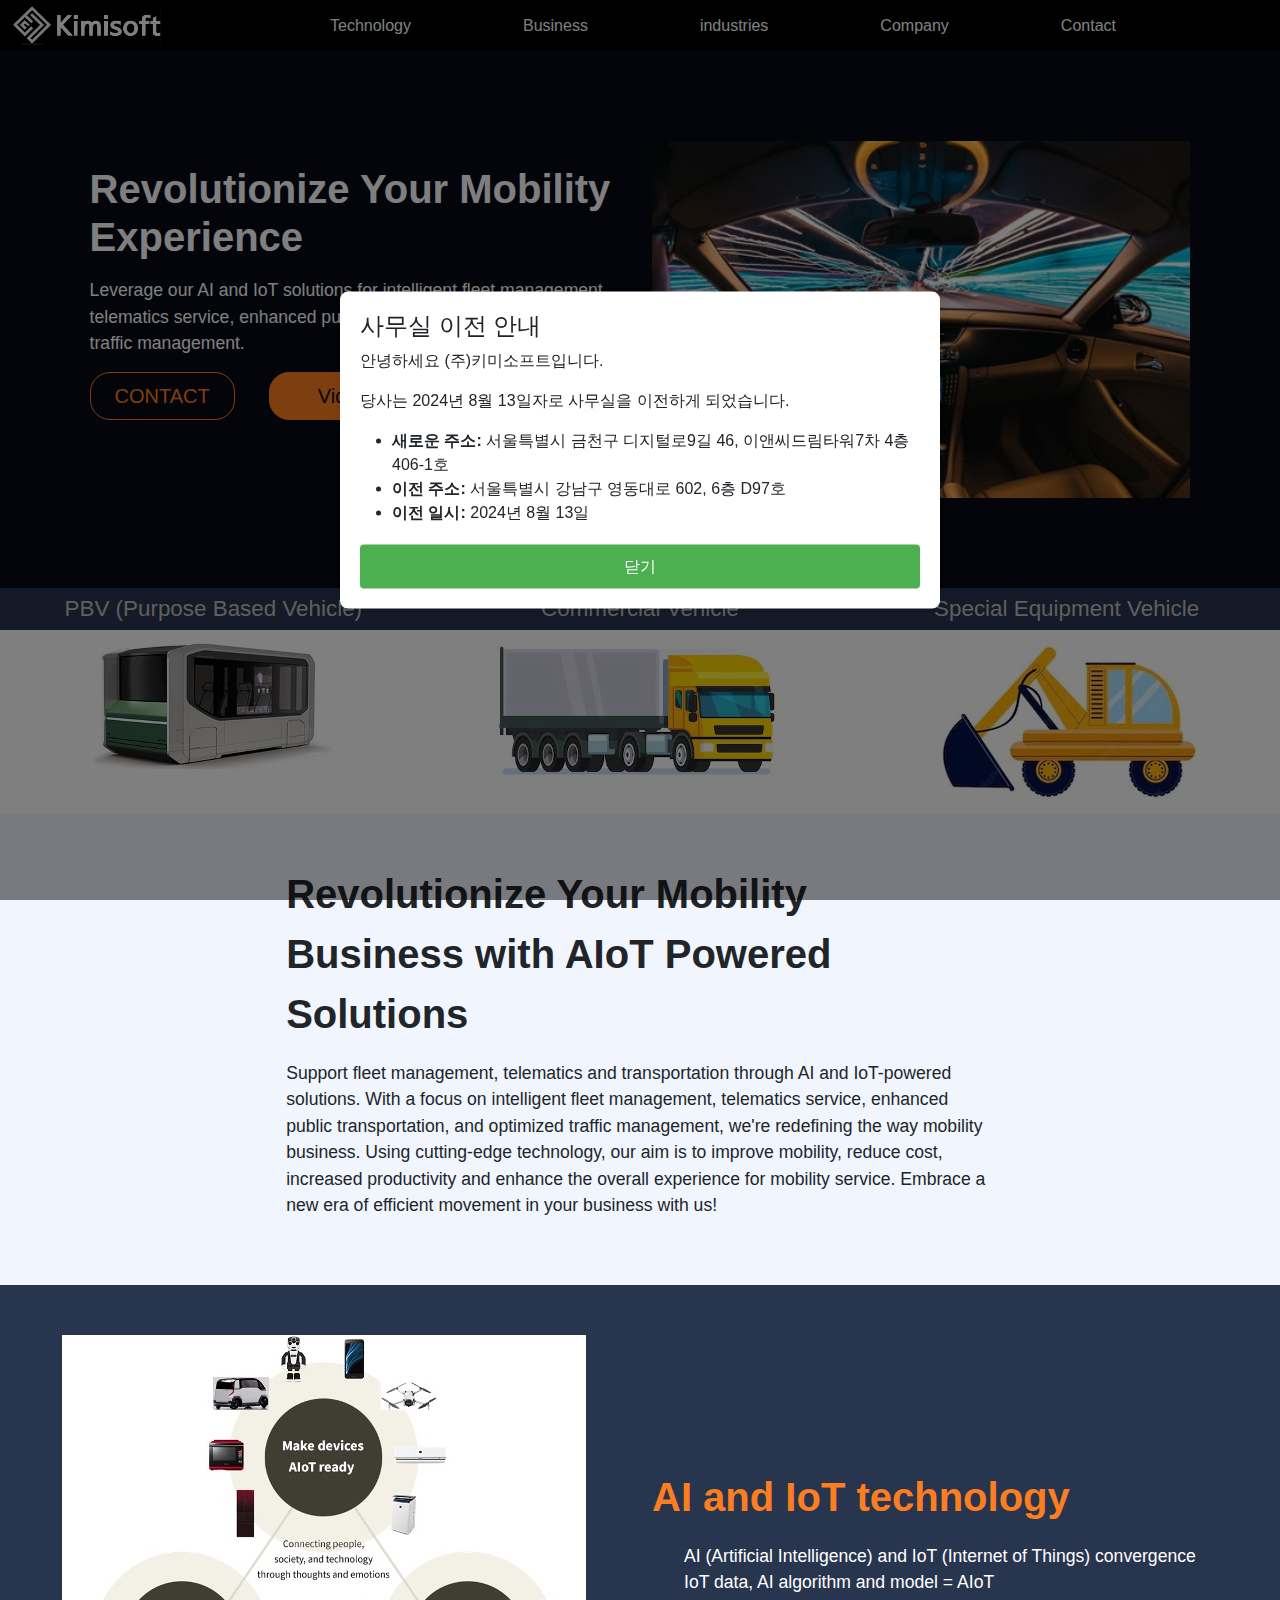
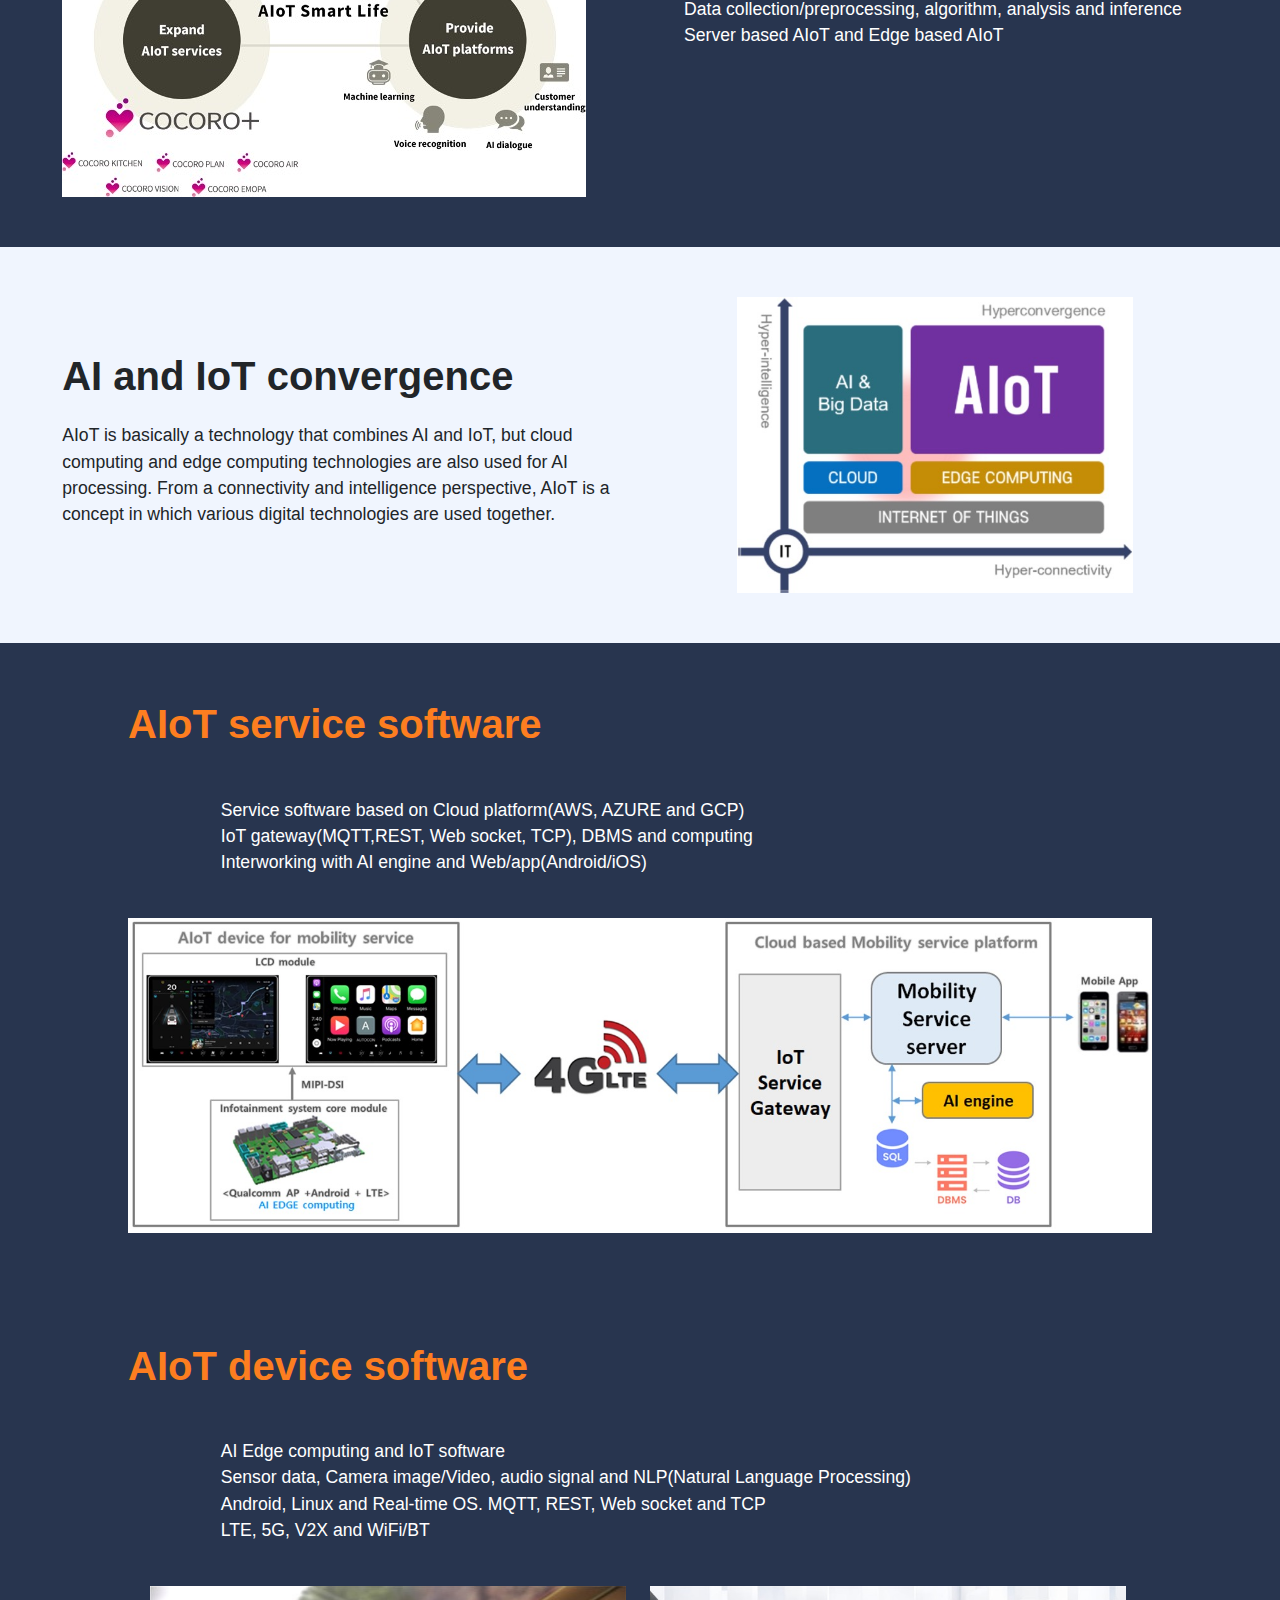
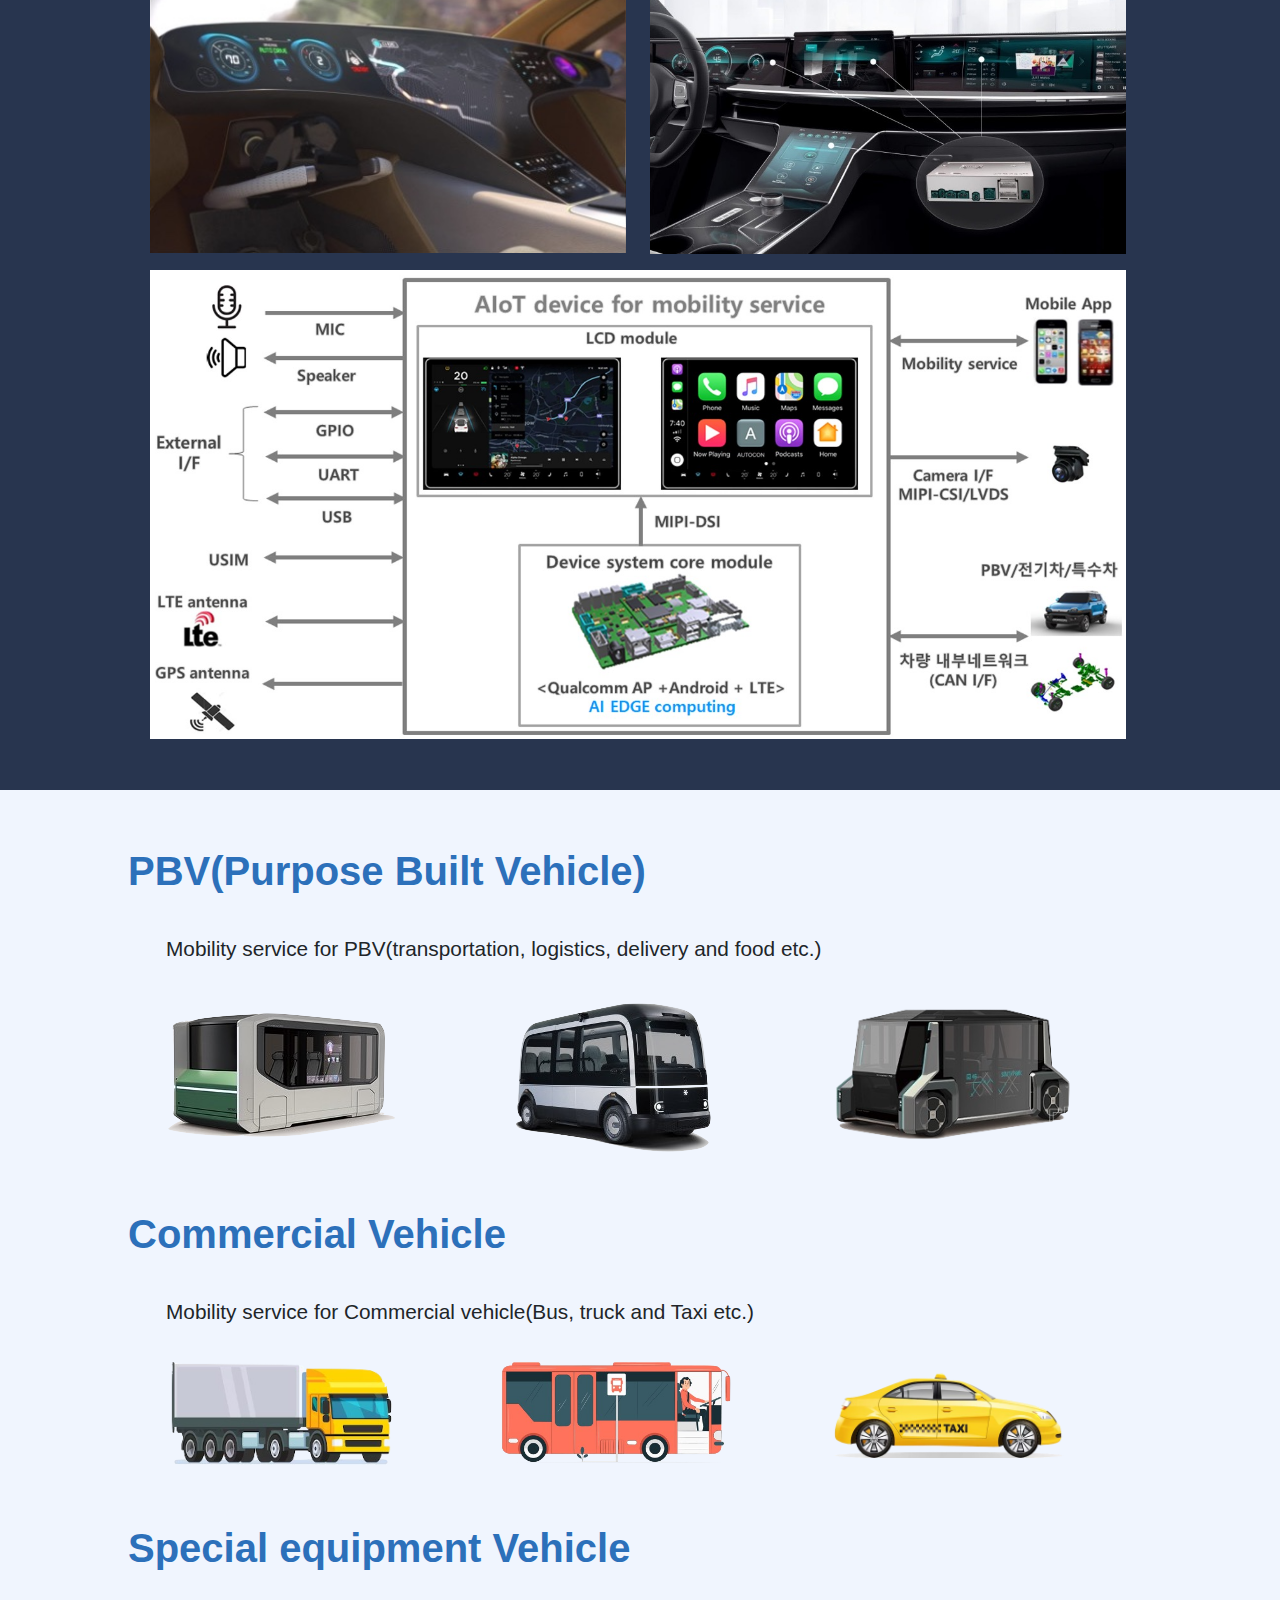
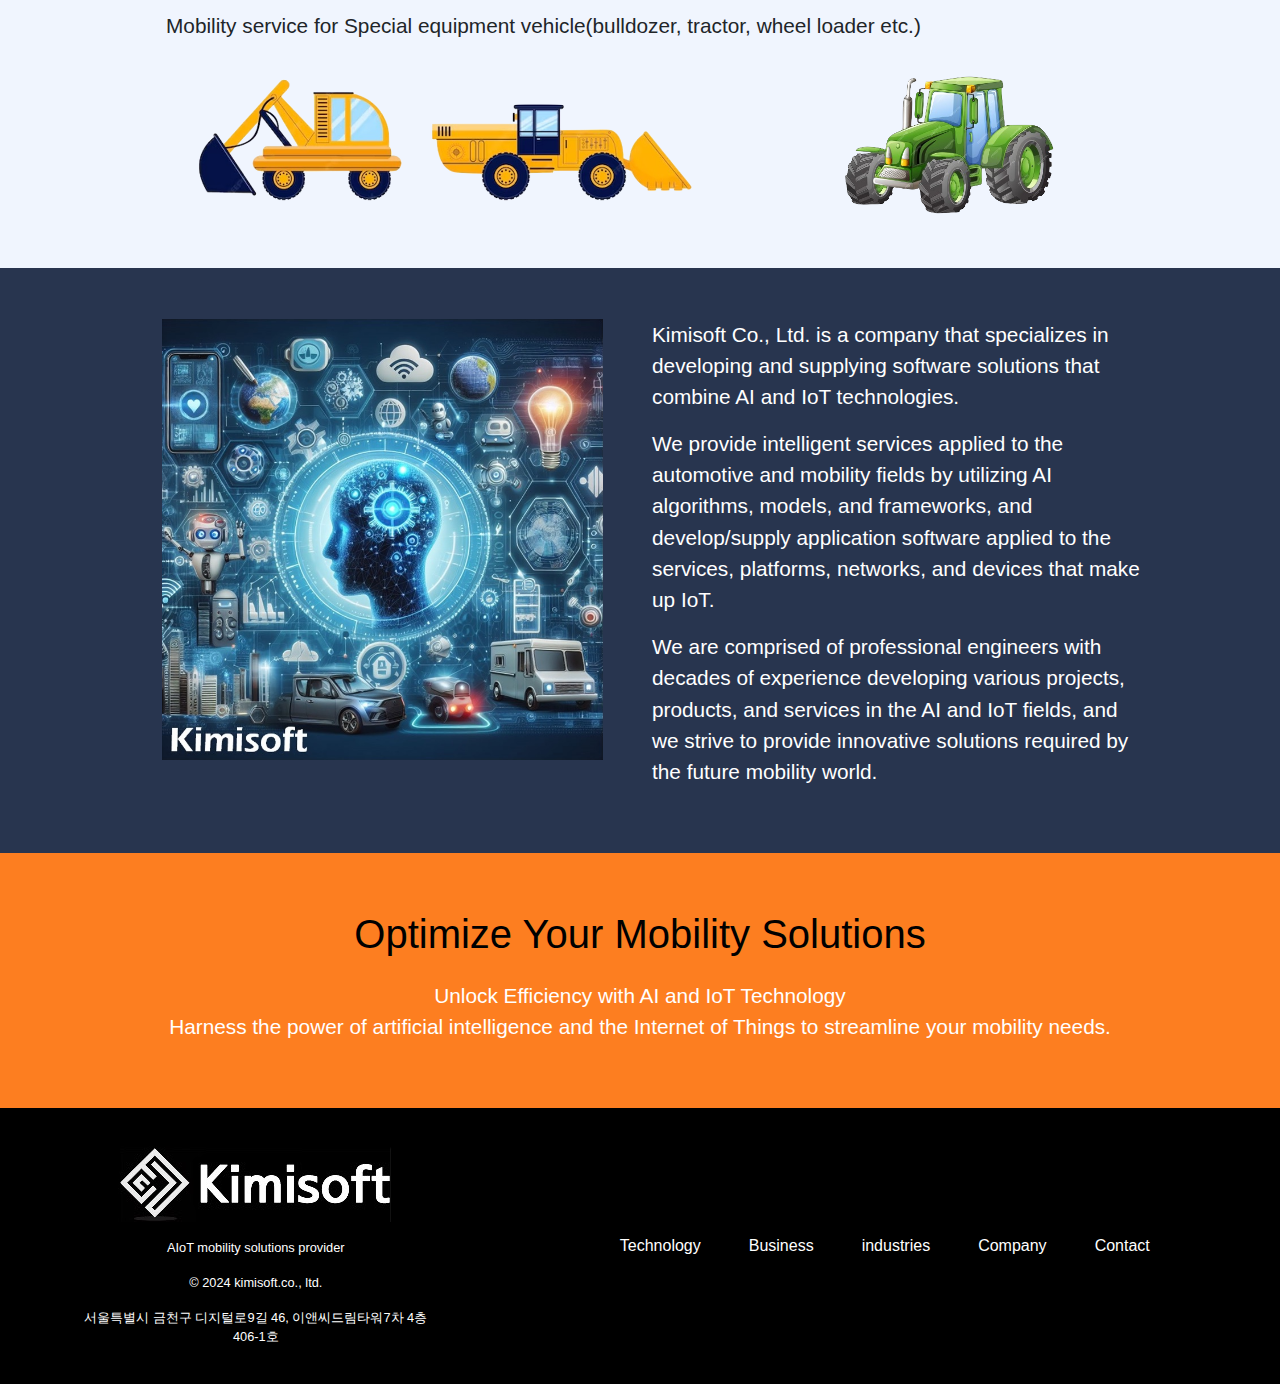
==== commit 99f4476d: "change address" ====
--- a/index.html
+++ b/index.html
@@ -372,7 +372,7 @@
           </div>
           <div class="row" style="color: #ffffff; font-size: 0.8em">
             <div class="col">
-              서울 특별시 강남구 영동대로 602, 6층 D97
+              서울특별시 금천구 디지털로9길 46, 이앤씨드림타워7차 4층 406-1호
             </div>
           </div>
         </div>
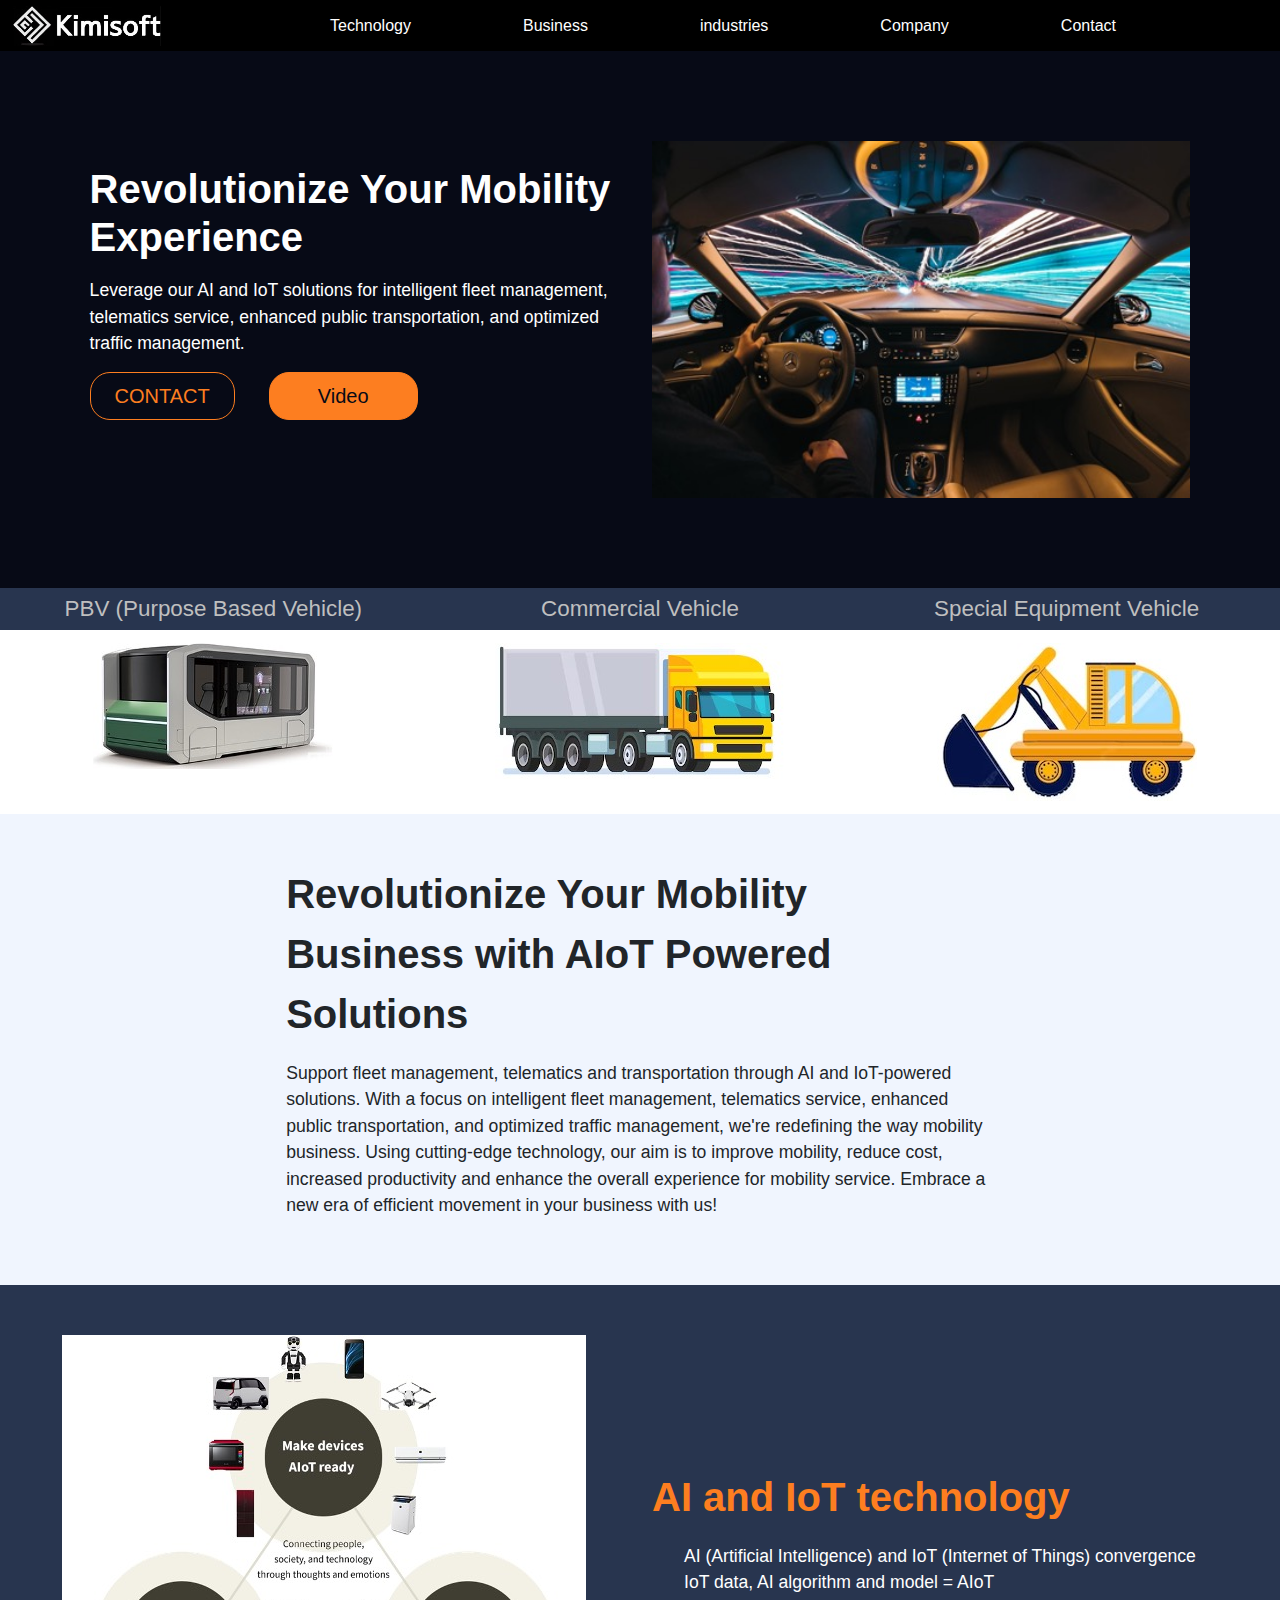
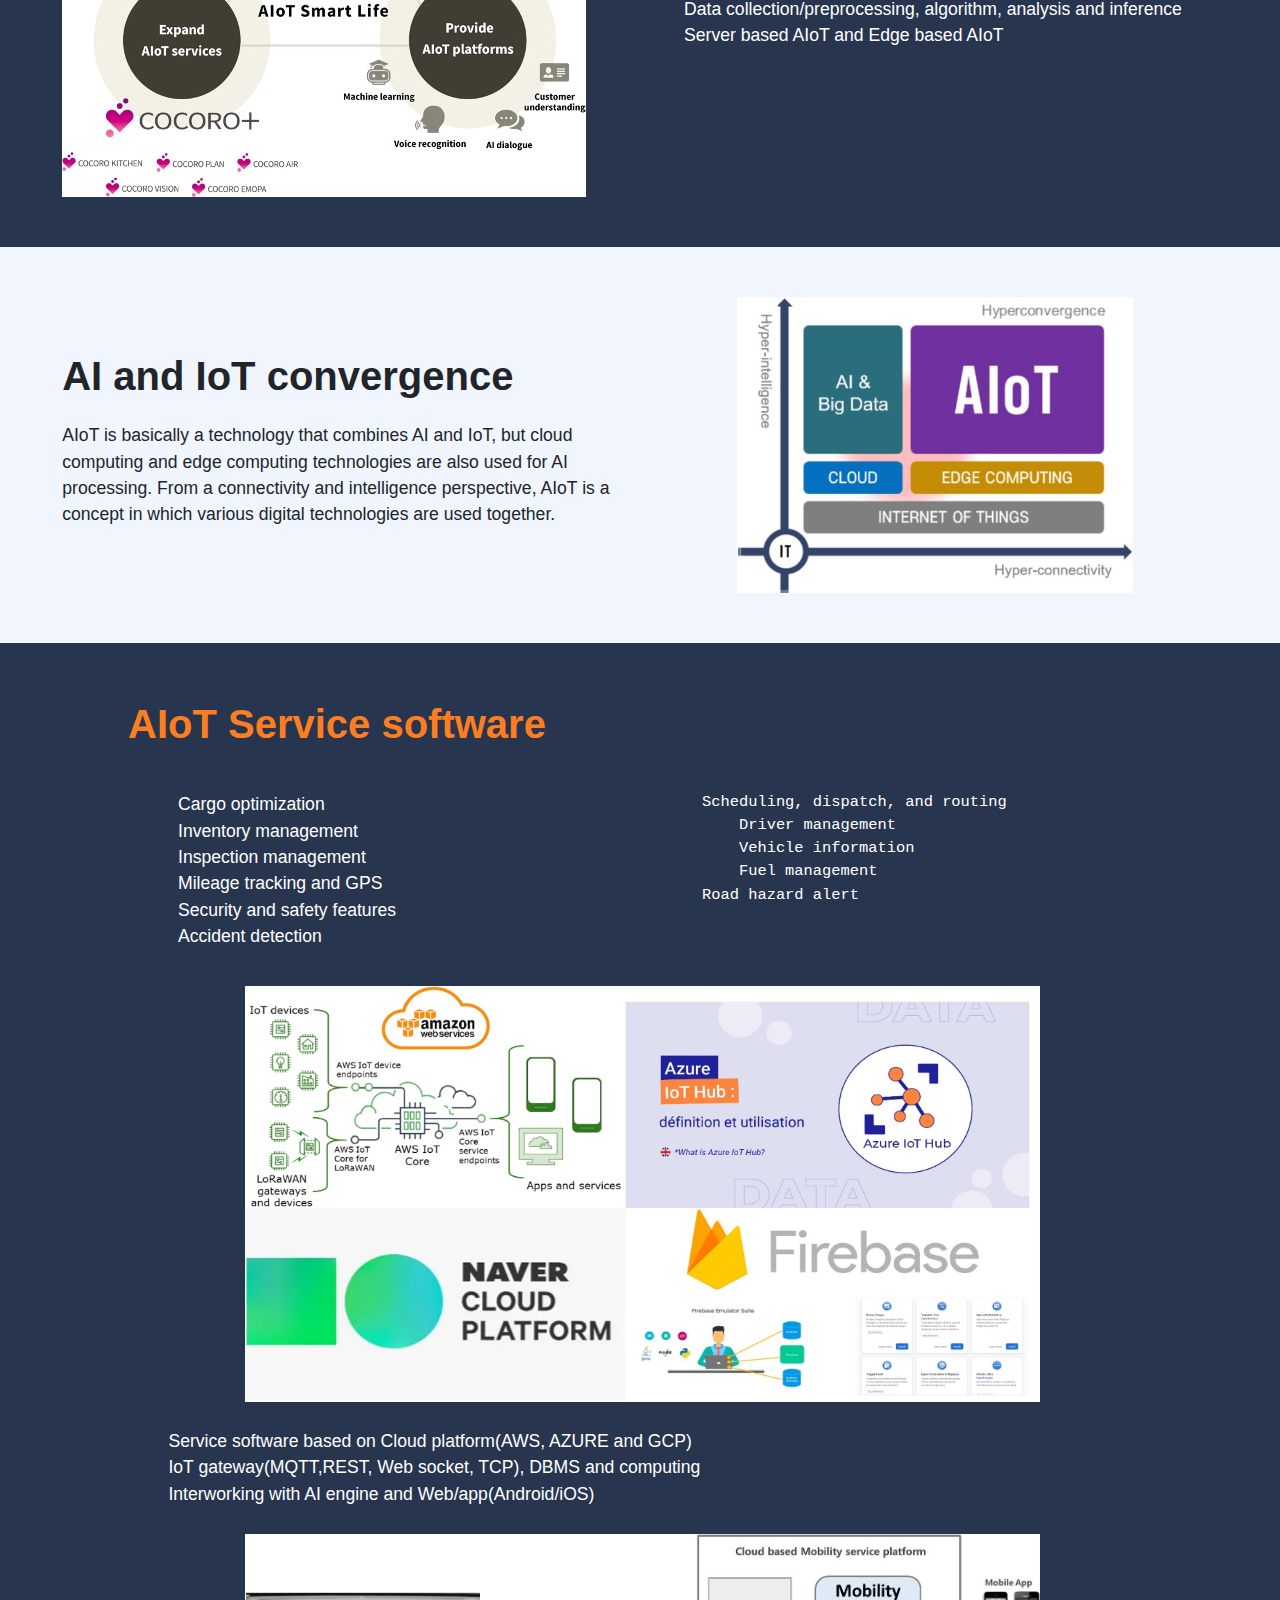
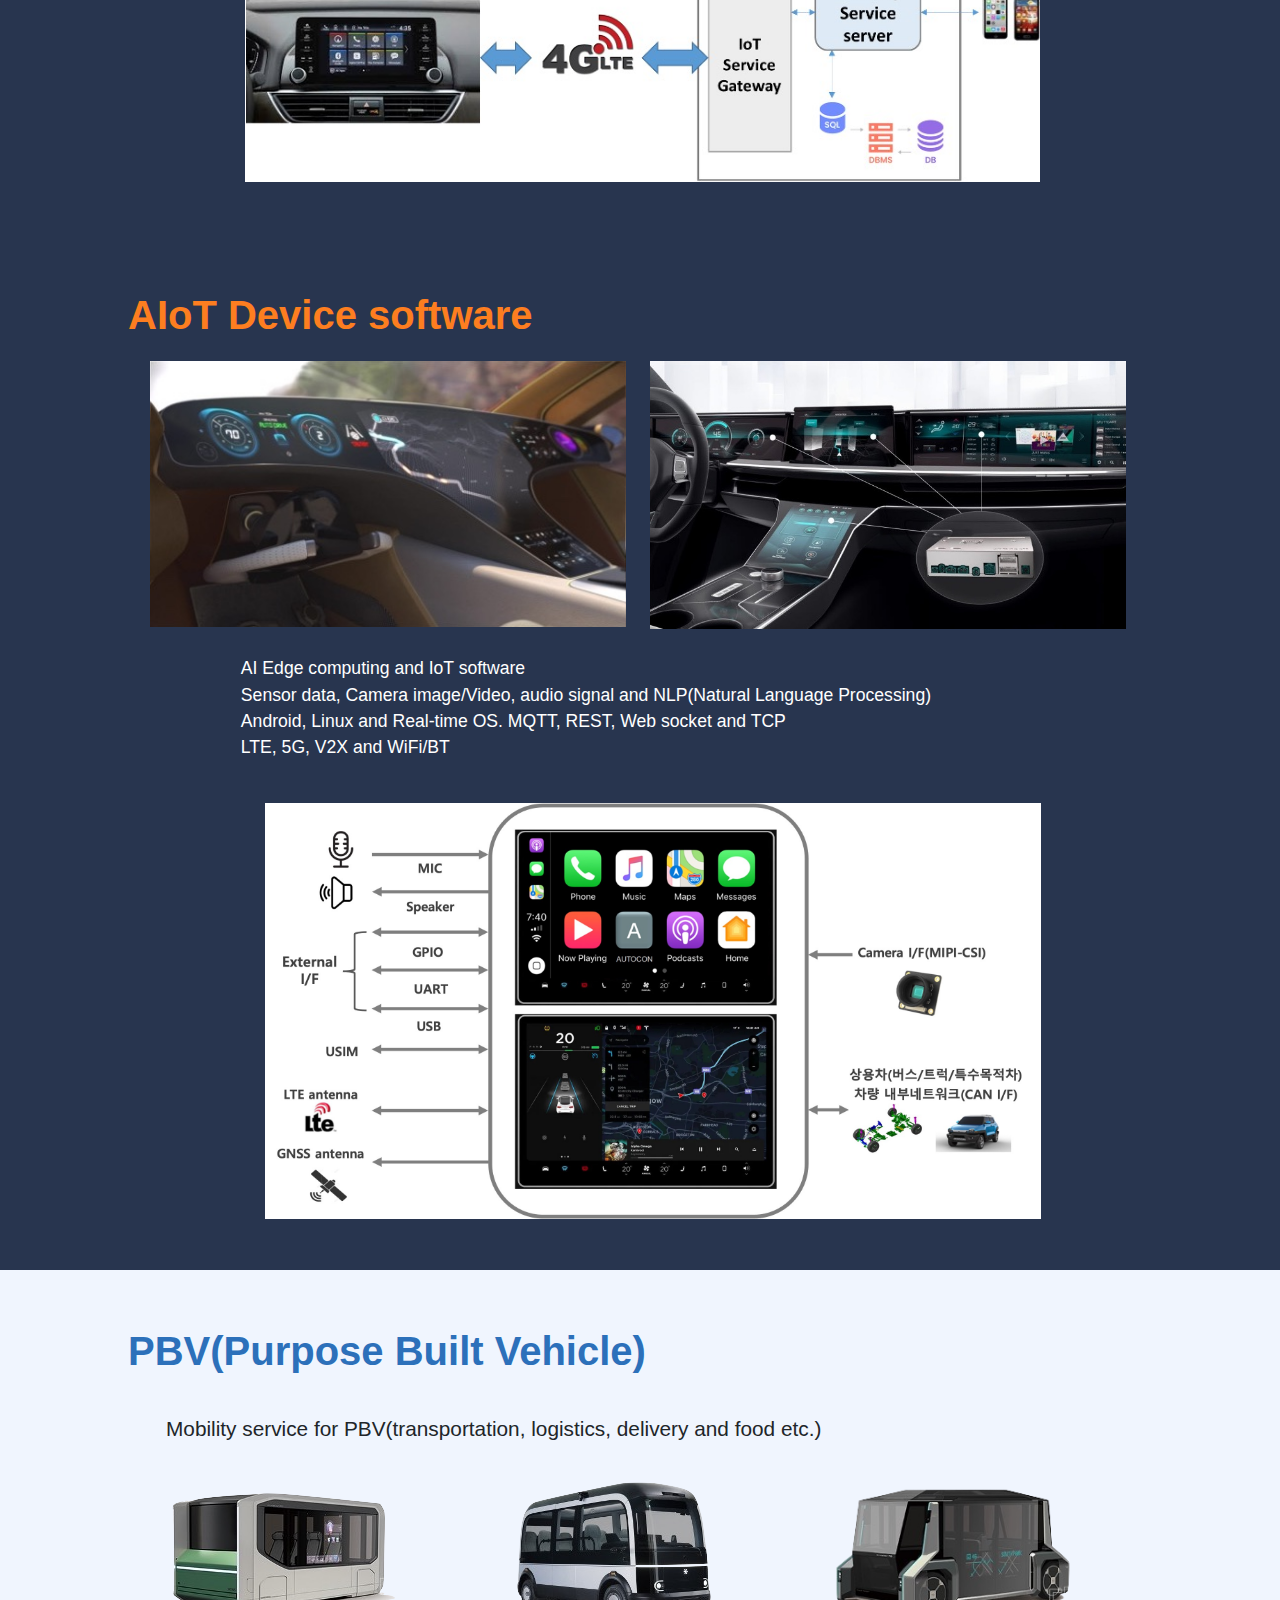
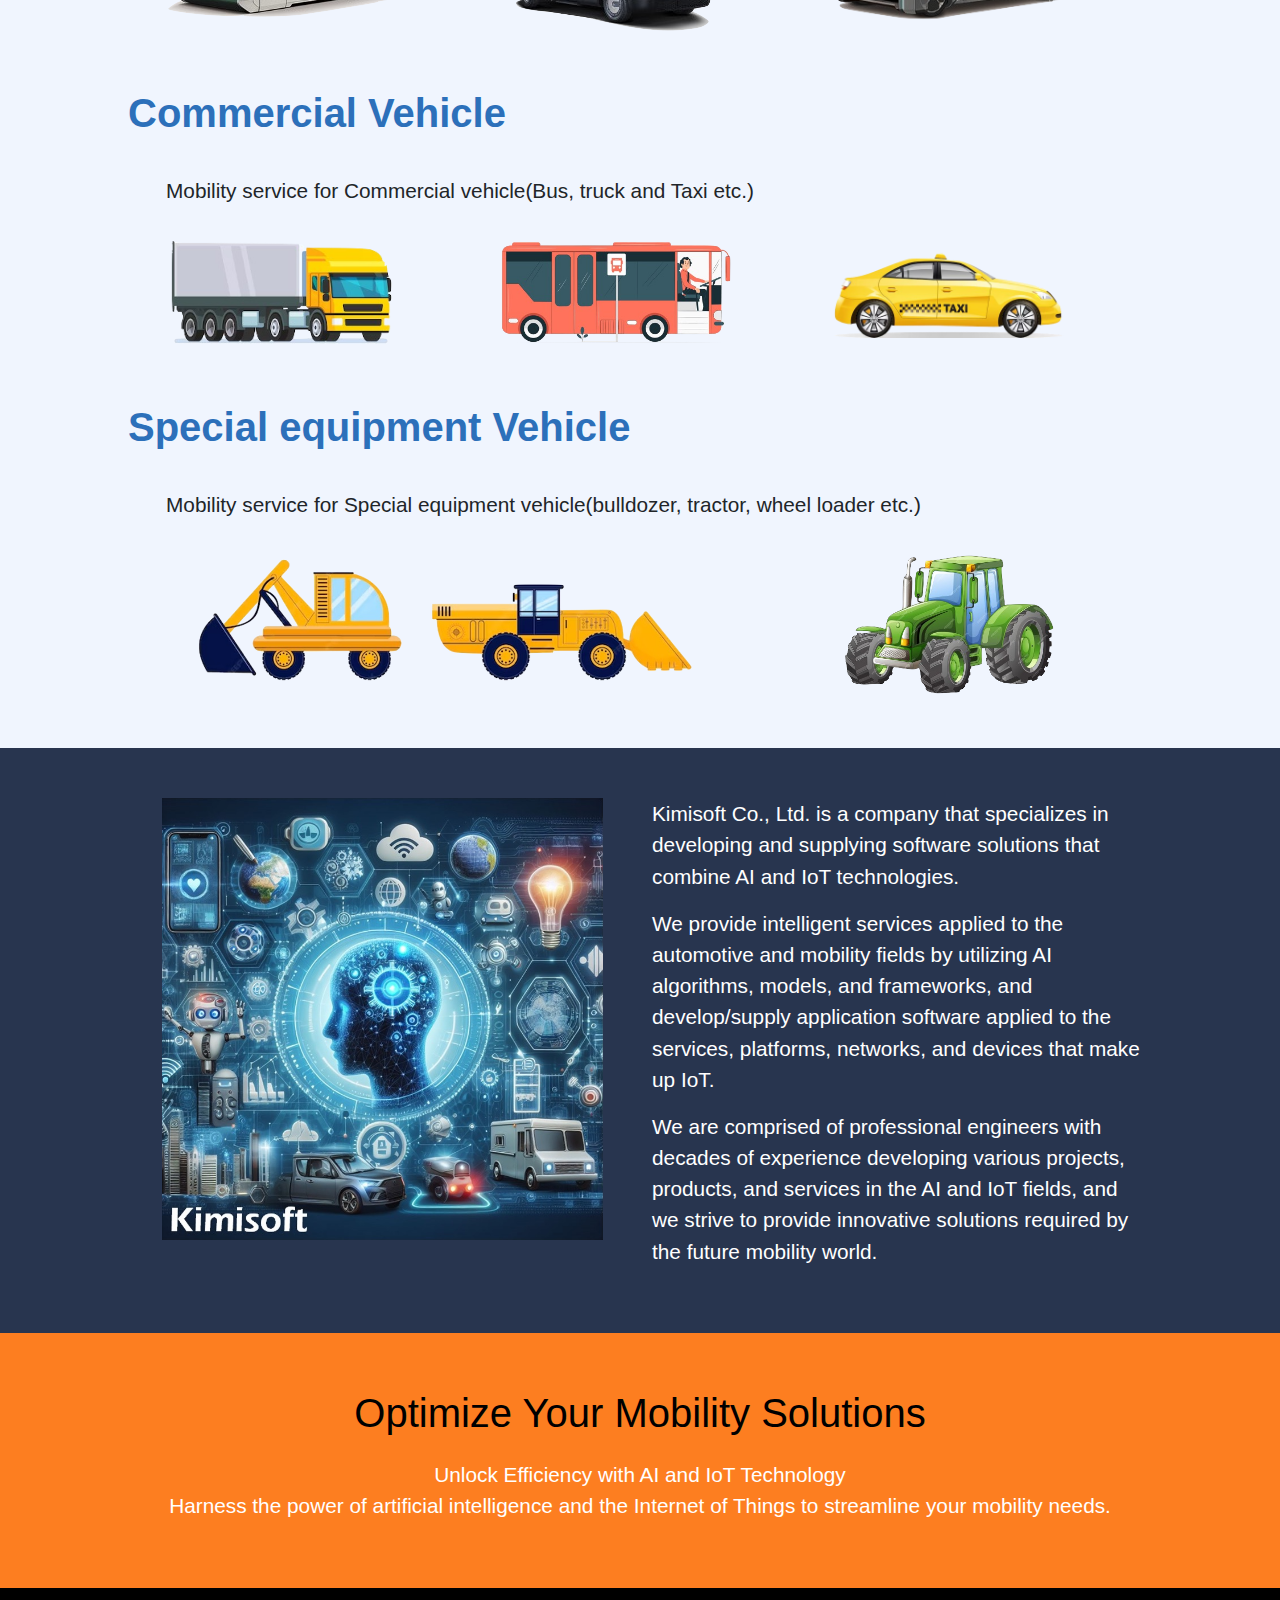
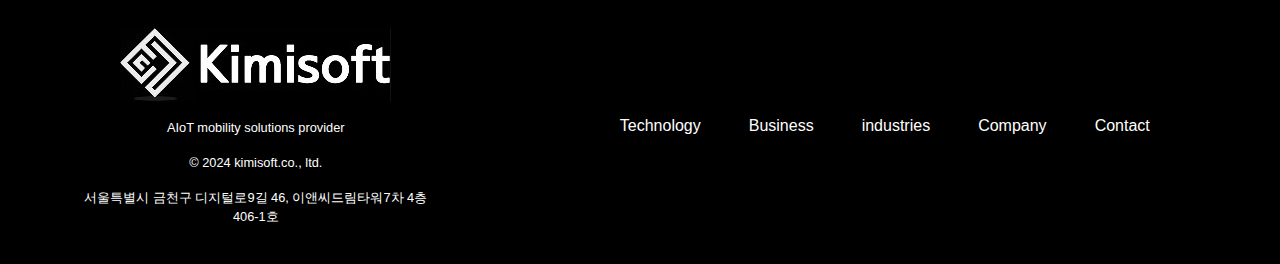
==== commit 75a0ad18: "change images" ====
--- a/index.html
+++ b/index.html
@@ -196,28 +196,45 @@
   <section id="business">
     <div class="row" style="padding: 4% 10% 4% 10%; background-color: #28354f">
       <p style="color: #fd7e20; font-size: 2.5em; font-weight: 800">
-        AIoT service software
+        AIoT Service software
       </p>
       <p>
-        <ul style="color: #ffffff; font-size: 1.1em; padding: 1% 1% 1% 10%; list-style-type: none">
-          <li>Service software based on Cloud platform(AWS, AZURE and GCP)</li>
-          <li>IoT gateway(MQTT,REST, Web socket, TCP), DBMS and computing</li>
-          <li>Interworking with AI engine and Web/app(Android/iOS)</li>
-        </ul>
+        <div class="col">
+          <ul style="color: #ffffff; font-size: 1.1em; padding: 1% 1% 1% 10%; list-style-type: none">
+            <li>Cargo optimization</li>
+            <li>Inventory management</li>
+            <li>Inspection management</li>
+            <li>Mileage tracking and GPS</li>
+            <li>Security and safety features</li>
+            <li>Accident detection</li>
+          </ul>
+        </div>
+        <div class="col">
+          <ul style="color: #ffffff; font-size: 1.1em; padding: 1% 1% 1% 10%; list-style-type: none">
+            <pre>Scheduling, dispatch, and routing
+    Driver management
+    Vehicle information
+    Fuel management
+Road hazard alert</pre>
+          </ul>
+        </div>
       </p>
-      <img src="img/service.jpg">
+      <div class="row" style="margin-left: 10%">
+        <img src="img/service.jpg" style="max-width: 80%">
+      </div>
+      <p></p>
+      <ul style="color: #ffffff; font-size: 1.1em; padding: 1% 1% 1% 5%; list-style-type: none">
+        <li>Service software based on Cloud platform(AWS, AZURE and GCP)</li>
+        <li>IoT gateway(MQTT,REST, Web socket, TCP), DBMS and computing</li>
+        <li>Interworking with AI engine and Web/app(Android/iOS)</li>
+      </ul>
+       <div class="row" style="margin-left: 10%">
+        <img src="img/service2.jpg" style="max-width: 80%">
+      </div>
     </div>
     <div class="row" style="padding: 4% 10% 4% 10%; background-color: #28354f">
       <p style="color: #fd7e20; font-size: 2.5em; font-weight: 800">
-        AIoT device software
-      </p>
-      <p>
-        <ul style="color: #ffffff; font-size: 1.1em; padding: 1% 1% 1% 10%; list-style-type: none">
-          <li>AI Edge computing and IoT software</li>
-          <li>Sensor data, Camera image/Video, audio signal and NLP(Natural Language Processing)</li>
-          <li>Android, Linux and Real-time OS. MQTT, REST, Web socket and TCP</li>
-          <li>LTE, 5G, V2X and WiFi/BT</li>
-        </ul>
+        AIoT Device software
       </p>
       <div class="row" style="margin-left: 1%">
         <div class="row">
@@ -228,9 +245,16 @@
             <img src="img/db2.jpg" width="100%" height="100%">
           </div>
         </div>
-        <p></p>
-        <div class="row">
-            <img src="img/db3.jpg" width="95%">
+        <p>
+          <ul style="color: #ffffff; font-size: 1.1em; padding: 1% 1% 1% 10%; list-style-type: none">
+            <li>AI Edge computing and IoT software</li>
+            <li>Sensor data, Camera image/Video, audio signal and NLP(Natural Language Processing)</li>
+            <li>Android, Linux and Real-time OS. MQTT, REST, Web socket and TCP</li>
+            <li>LTE, 5G, V2X and WiFi/BT</li>
+          </ul>
+        </p>
+        <div class="row" style="margin-left: 10%">
+            <img src="img/db3.jpg" style="max-width: 80%">
         </div>
       </div>
     </div>
@@ -426,6 +450,7 @@
         }
     }
   
+  /*
   // 팝업 열기
   window.onload = function() {
     document.getElementById('popup').style.display = 'block';
@@ -435,6 +460,7 @@
   function closePopup() {
     document.getElementById('popup').style.display = 'none';
   }
+  */
   </script>
 
 </body>
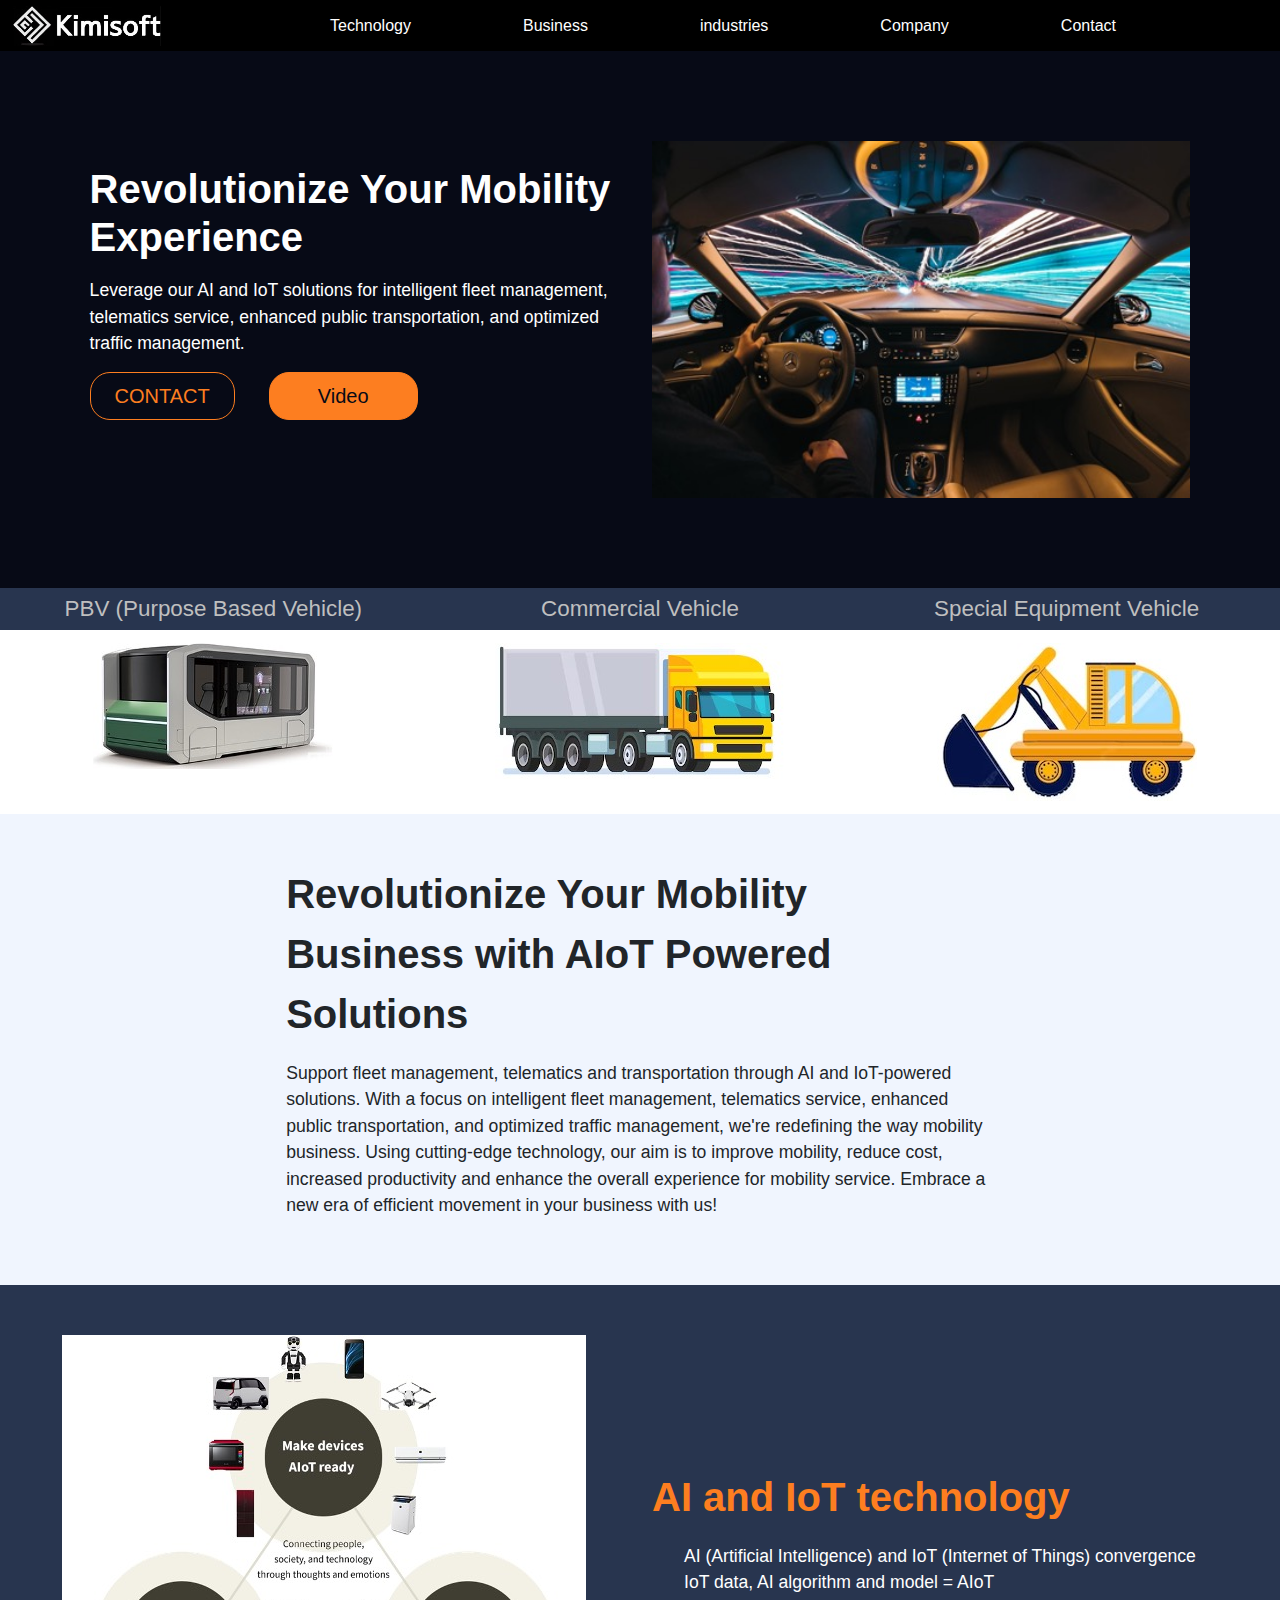
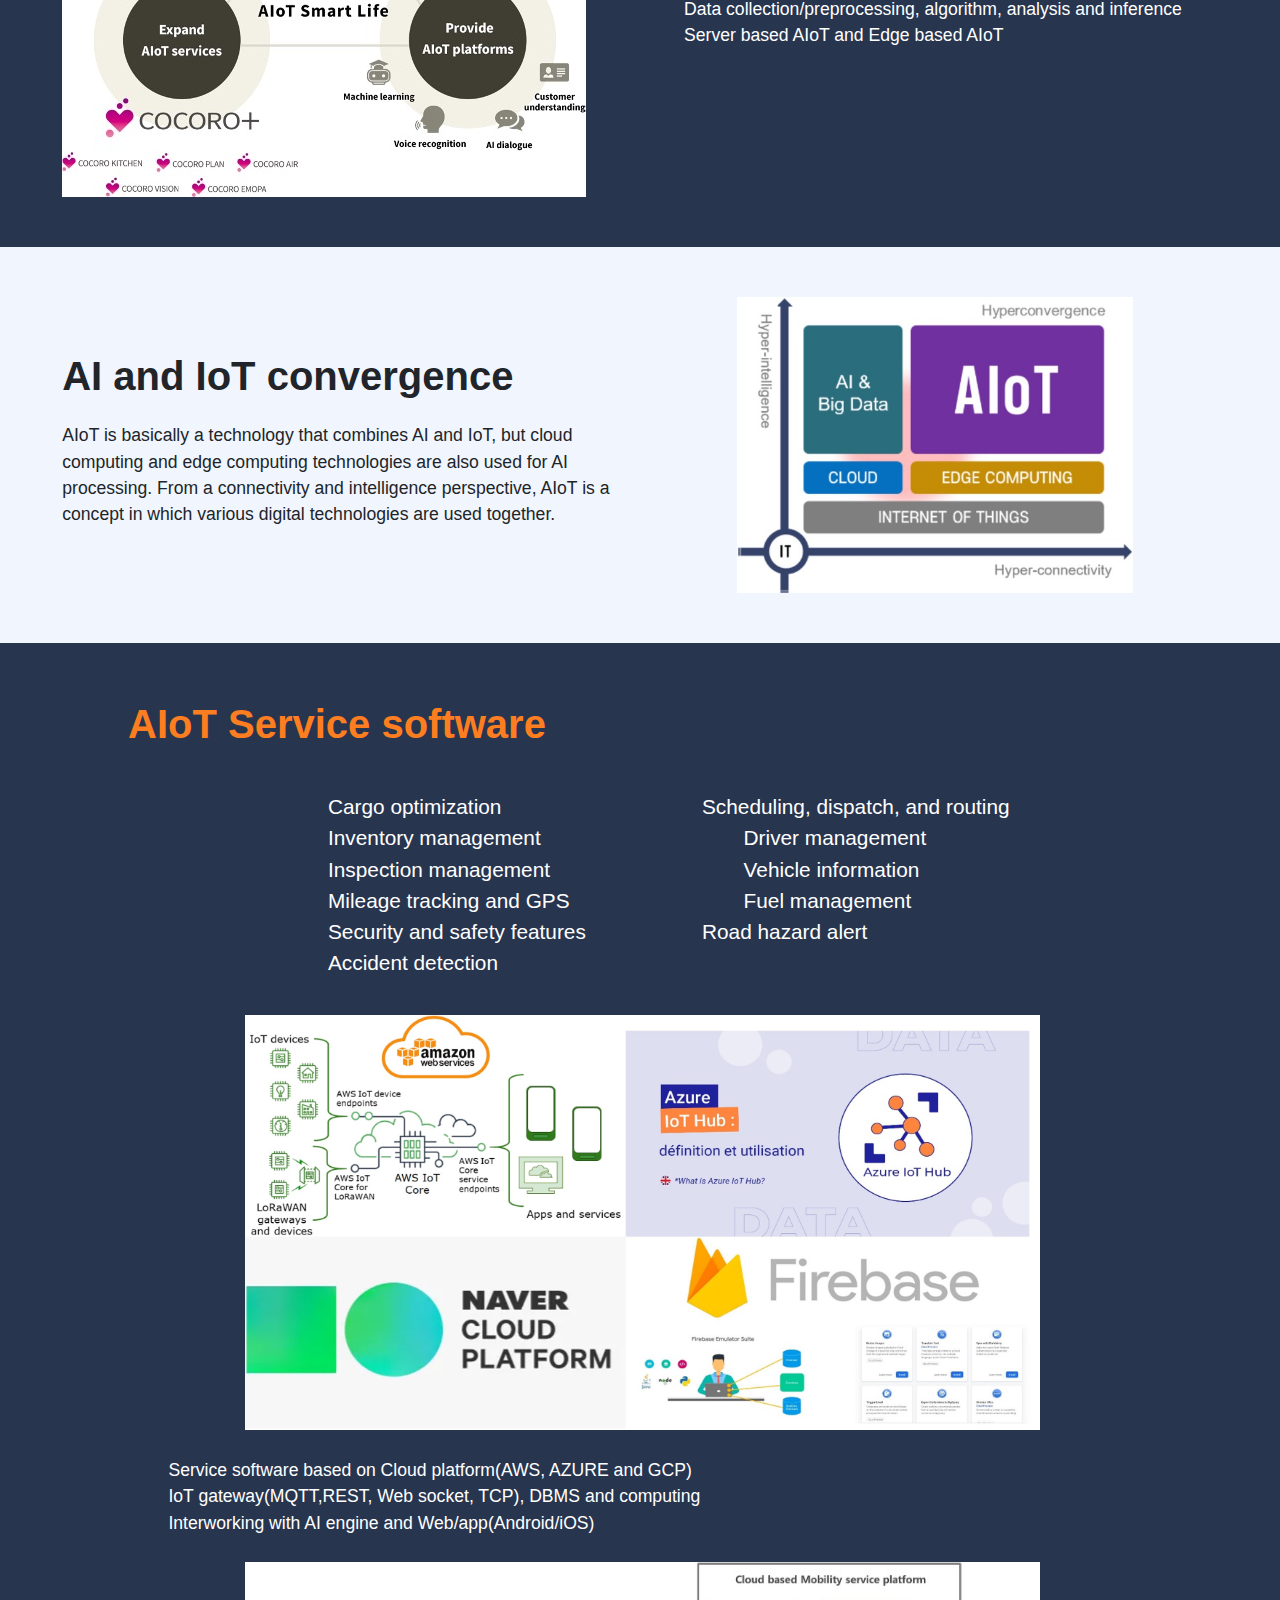
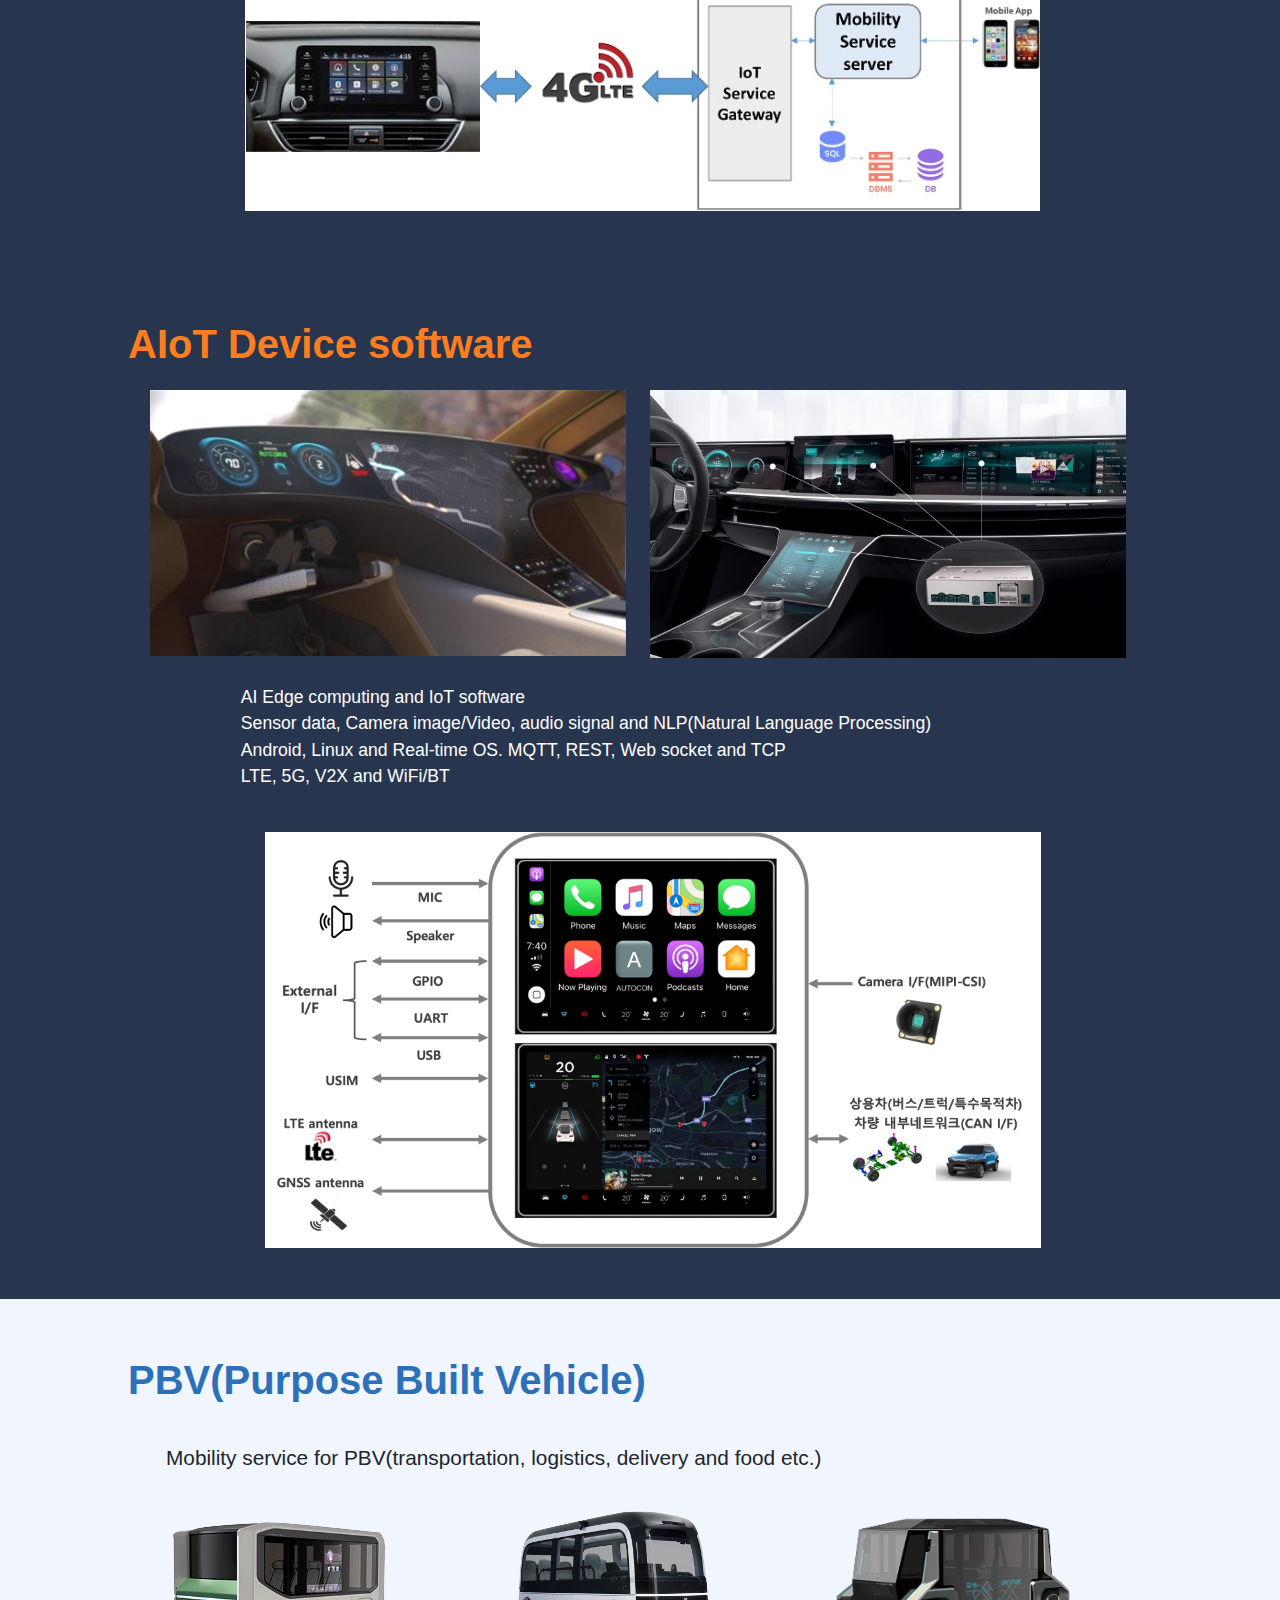
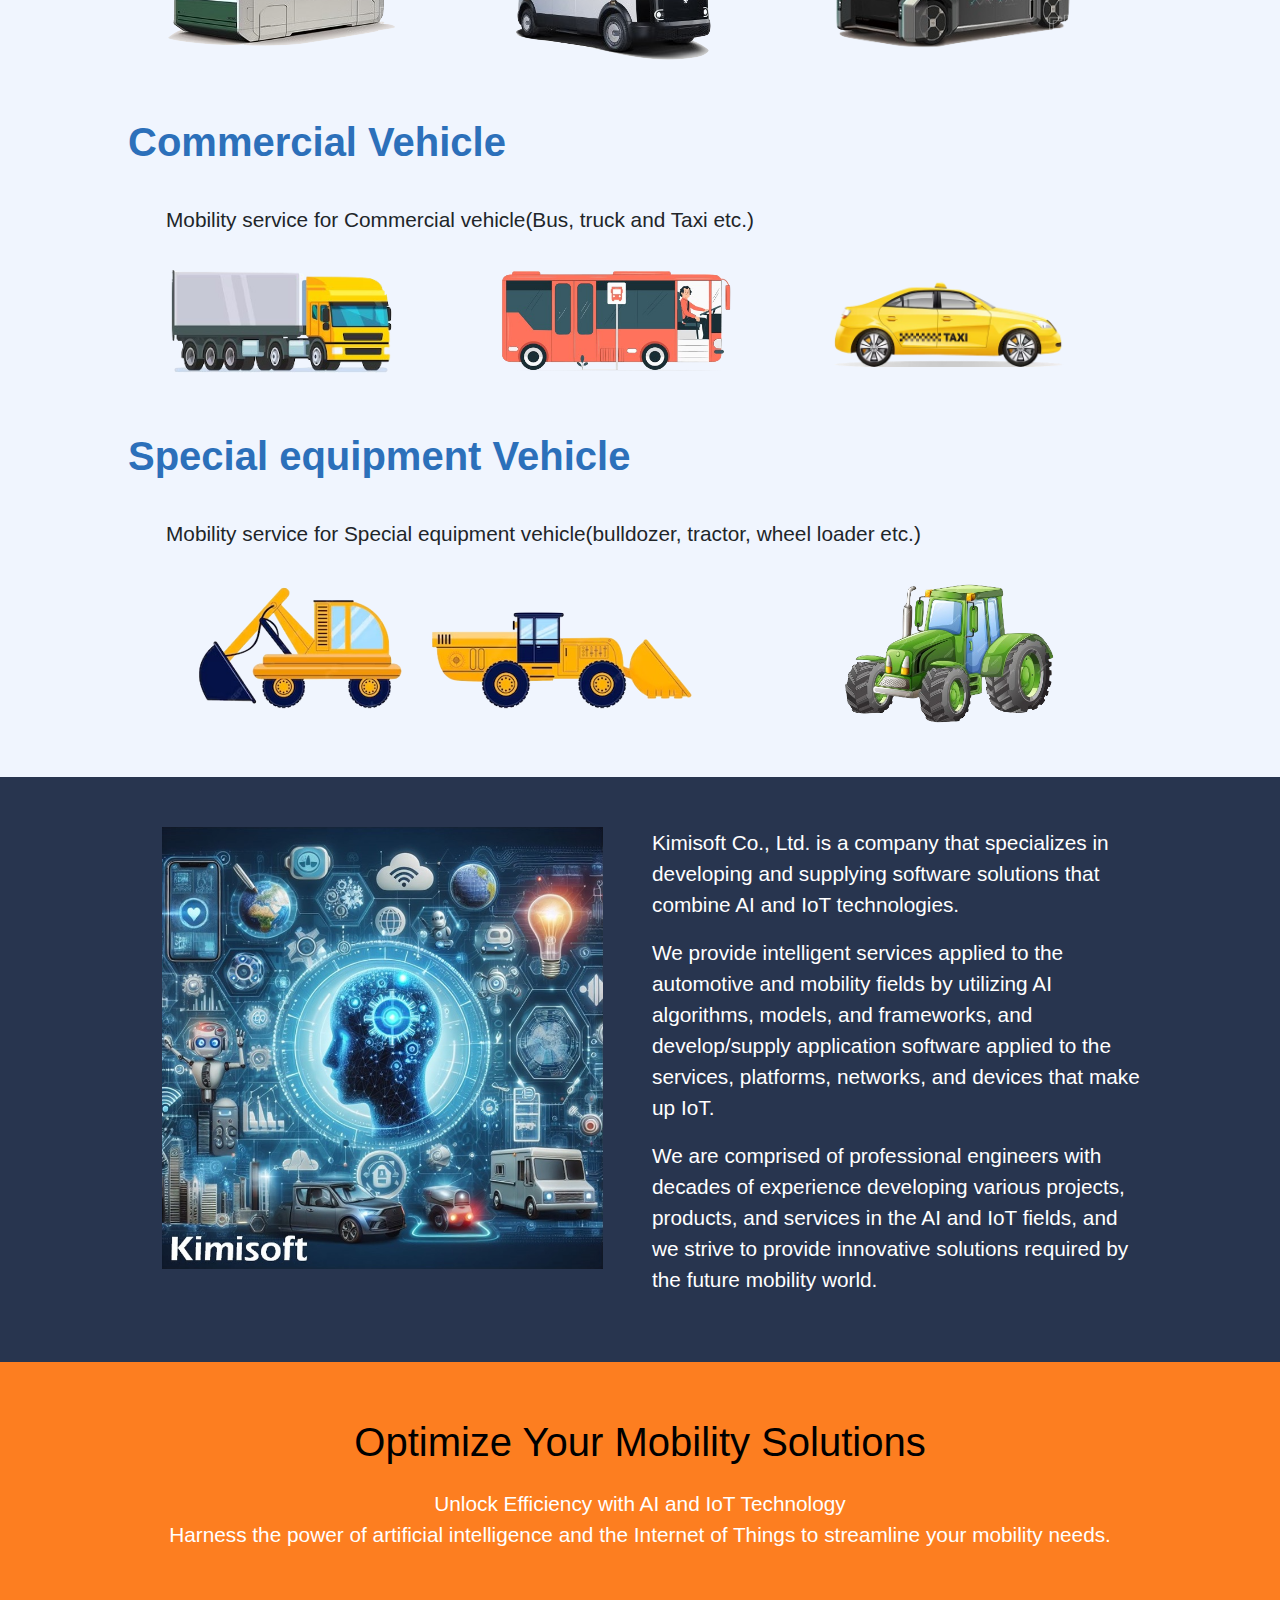
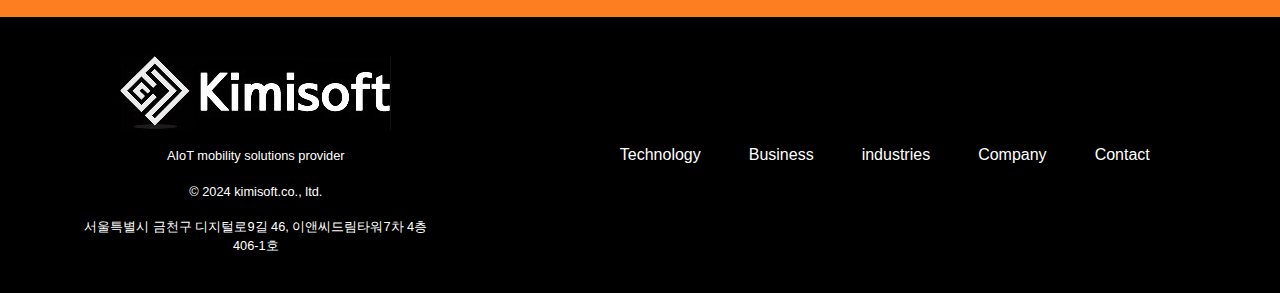
==== commit 1632937e: "fixed font type" ====
--- a/index.html
+++ b/index.html
@@ -200,7 +200,7 @@
       </p>
       <p>
         <div class="col">
-          <ul style="color: #ffffff; font-size: 1.1em; padding: 1% 1% 1% 10%; list-style-type: none">
+          <ul style="color: #ffffff; font-size: 1.3em; padding: 1% 1% 1% 40%; list-style-type: none">
             <li>Cargo optimization</li>
             <li>Inventory management</li>
             <li>Inspection management</li>
@@ -210,12 +210,12 @@
           </ul>
         </div>
         <div class="col">
-          <ul style="color: #ffffff; font-size: 1.1em; padding: 1% 1% 1% 10%; list-style-type: none">
-            <pre>Scheduling, dispatch, and routing
-    Driver management
-    Vehicle information
-    Fuel management
-Road hazard alert</pre>
+          <ul style="color: #ffffff; font-size: 1.3em; padding: 1% 1% 1% 10%; list-style-type: none">
+            <li>Scheduling, dispatch, and routing</li>
+            <li>&emsp;&emsp;Driver management</li>
+            <li>&emsp;&emsp;Vehicle information</li>
+            <li>&emsp;&emsp;Fuel management</li>
+            <li>Road hazard alert</li>
           </ul>
         </div>
       </p>
